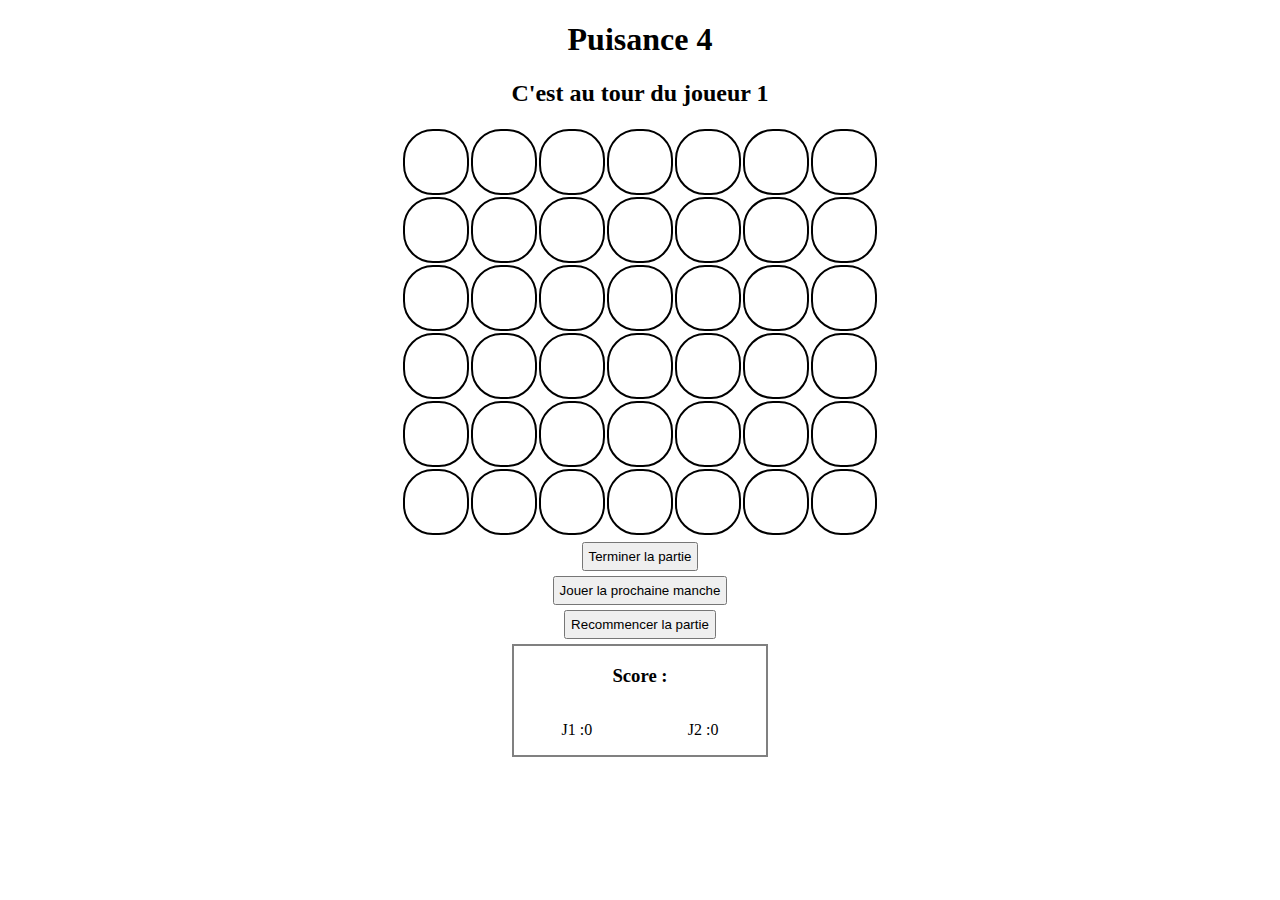
==== Puissance4/index.html @ e50fe0ec "V 0.7  Optimisations Graphiques Diverse Nooveaux Boutons Nouveaux Labels" ====
<!DOCTYPE html>
<html>
<head>
	<meta charset="utf-8"/>
	<link rel="stylesheet" href="style.css">
	<title>
	   Puissance 4
	</title>
</head>
<body>
    <h1>Puisance 4</h1>
    <h2 id="auTourDe" class="alignspace">C'est au tour du joueur 1</h2>
    <table id="plateau">
        <tr>
            <td class="jeton"></td>
            <td class="jeton"></td>
            <td class="jeton"></td>
            <td class="jeton"></td>
            <td class="jeton"></td>
            <td class="jeton"></td>
            <td class="jeton"></td>
        </tr>
        <tr>
            <td class="jeton"></td>
            <td class="jeton"></td>
            <td class="jeton"></td>
            <td class="jeton"></td>
            <td class="jeton"></td>
            <td class="jeton"></td>
            <td class="jeton"></td>
        </tr>
        <tr>
            <td class="jeton"></td>
            <td class="jeton"></td>
            <td class="jeton"></td>
            <td class="jeton"></td>
            <td class="jeton"></td>
            <td class="jeton"></td>
            <td class="jeton"></td>
        </tr>
        <tr>
            <td class="jeton"></td>
            <td class="jeton"></td>
            <td class="jeton"></td>
            <td class="jeton"></td>
            <td class="jeton"></td>
            <td class="jeton"></td>
            <td class="jeton"></td>
        </tr>
        <tr>
            <td class="jeton"></td>
            <td class="jeton"></td>
            <td class="jeton"></td>
            <td class="jeton"></td>
            <td class="jeton"></td>
            <td class="jeton"></td>
            <td class="jeton"></td>
        </tr>
        <tr>
            <td class="jeton"></td>
            <td class="jeton"></td>
            <td class="jeton"></td>
            <td class="jeton"></td>
            <td class="jeton"></td>
            <td class="jeton"></td>
            <td class="jeton"></td>
        </tr>
    </table>
    <button id="end" class="alignspace">Terminer la partie</button>
    <button id="restart" class="alignspace">Jouer la prochaine manche</button>
    <button id="restartTotal" class="alignspace">Recommencer la partie</button>
    <div id="recap-score" class="alignspace">
        <h3 class="alignspace">Score :</h3>
        <div class="alignscore">
            <div class="alignspace">
                <p>J1 : </p>
                <p id="scoreJ1">0</p>
            </div>
            <div class="alignspace">
                <p>J2 : </p>
                <p id="scoreJ2">0</p>
            </div>
        </div>
    </div>
    
    <script type="text/javascript" defer src="script.js"> </script>
</body>
</html>
---- Puissance4/style.css ----
.jeton{
    width: 60px;
    height: 60px;
    border-radius: 30px;
    margin: 1px;
    border: 2px solid black;
}
.jeton:hover{
    transform: scale(1.05);
}
.jeton_rouge{
    background-color: red;
}
.jeton_jaune{
    background-color: yellow;
}
.joueur1{
    color: red;
}
.joueur2{
    color: yellow;
}
.alignspace{
    display: flex;
    justify-content: center;
    margin-left: auto;
    margin-right: auto;
}
.alignscore
{
    display : flex;
    justify-content: space-around;
}
#auTourDe{
    max-width: 60%;
    justify-content: center;
}
#plateau{
    position: relative;
    margin-left: auto;
    margin-right: auto;
    background-color: white;
}
#recap-score{
    display: flex;
    flex-direction: column;

    border: 2px solid grey;
    width: 20%;
}
h1{
    text-align: center;
    width: auto;
}
button{
    text-align: center;
    padding : 5px;
    margin: 5px;
    margin-left: auto;
    margin-right: auto;
}
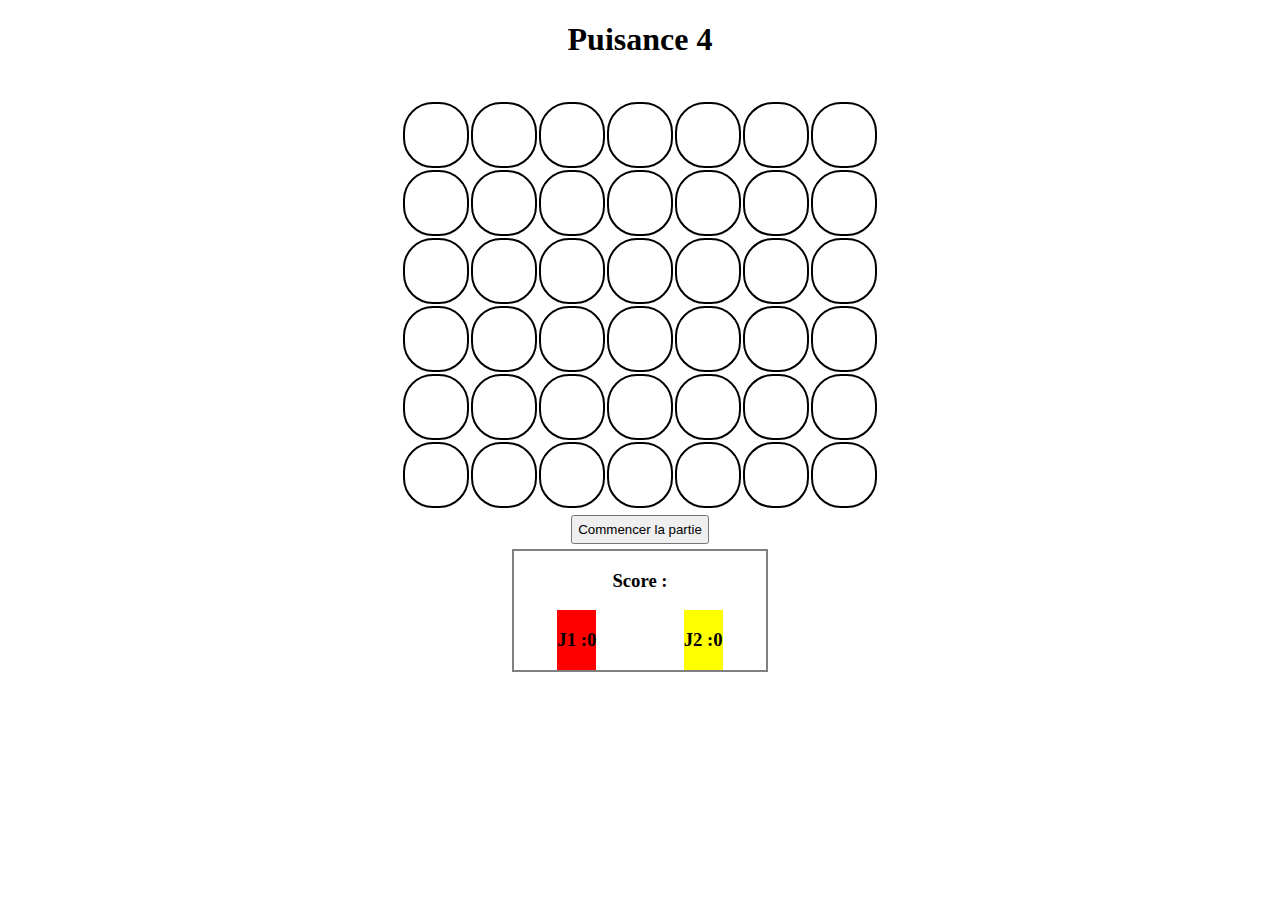
==== commit 532dc29a: "V 0.8 Amélioration Graphiques - Confortabilité Utilisateurs" ====
--- a/Puissance4/index.html
+++ b/Puissance4/index.html
@@ -9,7 +9,7 @@
 </head>
 <body>
     <h1>Puisance 4</h1>
-    <h2 id="auTourDe" class="alignspace">C'est au tour du joueur 1</h2>
+    <h2 id="auTourDe" class="alignspace"></h2>
     <table id="plateau">
         <tr>
             <td class="jeton"></td>
@@ -68,17 +68,17 @@
     </table>
     <button id="end" class="alignspace">Terminer la partie</button>
     <button id="restart" class="alignspace">Jouer la prochaine manche</button>
-    <button id="restartTotal" class="alignspace">Recommencer la partie</button>
+    <button id="restartTotal" class="alignspace">Commencer la partie</button>
     <div id="recap-score" class="alignspace">
         <h3 class="alignspace">Score :</h3>
         <div class="alignscore">
-            <div class="alignspace">
-                <p>J1 : </p>
-                <p id="scoreJ1">0</p>
+            <div class="alignspace jeton_rouge">
+                <h3>J1 : </h3>
+                <h3 id="scoreJ1">0</h3>
             </div>
-            <div class="alignspace">
-                <p>J2 : </p>
-                <p id="scoreJ2">0</p>
+            <div class="alignspace jeton_jaune">
+                <h3> J2 : </h3>
+                <h3 id="scoreJ2">0</h3>
             </div>
         </div>
     </div>
--- a/Puissance4/style.css
+++ b/Puissance4/style.css
@@ -4,6 +4,12 @@
     border-radius: 30px;
     margin: 1px;
     border: 2px solid black;
+}
+.jetonHoverRouge:hover{
+    background-color: rgb(253, 179, 179);
+}
+.jetonHoverJaune:hover{
+    background-color: rgb(236, 229, 129);
 }
 .jeton:hover{
     transform: scale(1.05);
@@ -14,11 +20,11 @@
 .jeton_jaune{
     background-color: yellow;
 }
-.joueur1{
-    color: red;
+.jeton_rouge:hover{
+    background-color: rgb(253, 179, 179);
 }
-.joueur2{
-    color: yellow;
+.jeton_jaune:hover{
+    background-color: rgb(236, 229, 129);
 }
 .alignspace{
     display: flex;
@@ -48,6 +54,13 @@
     border: 2px solid grey;
     width: 20%;
 }
+#end{
+    display: none;
+}
+#restart{
+    display: none;
+}
+
 h1{
     text-align: center;
     width: auto;
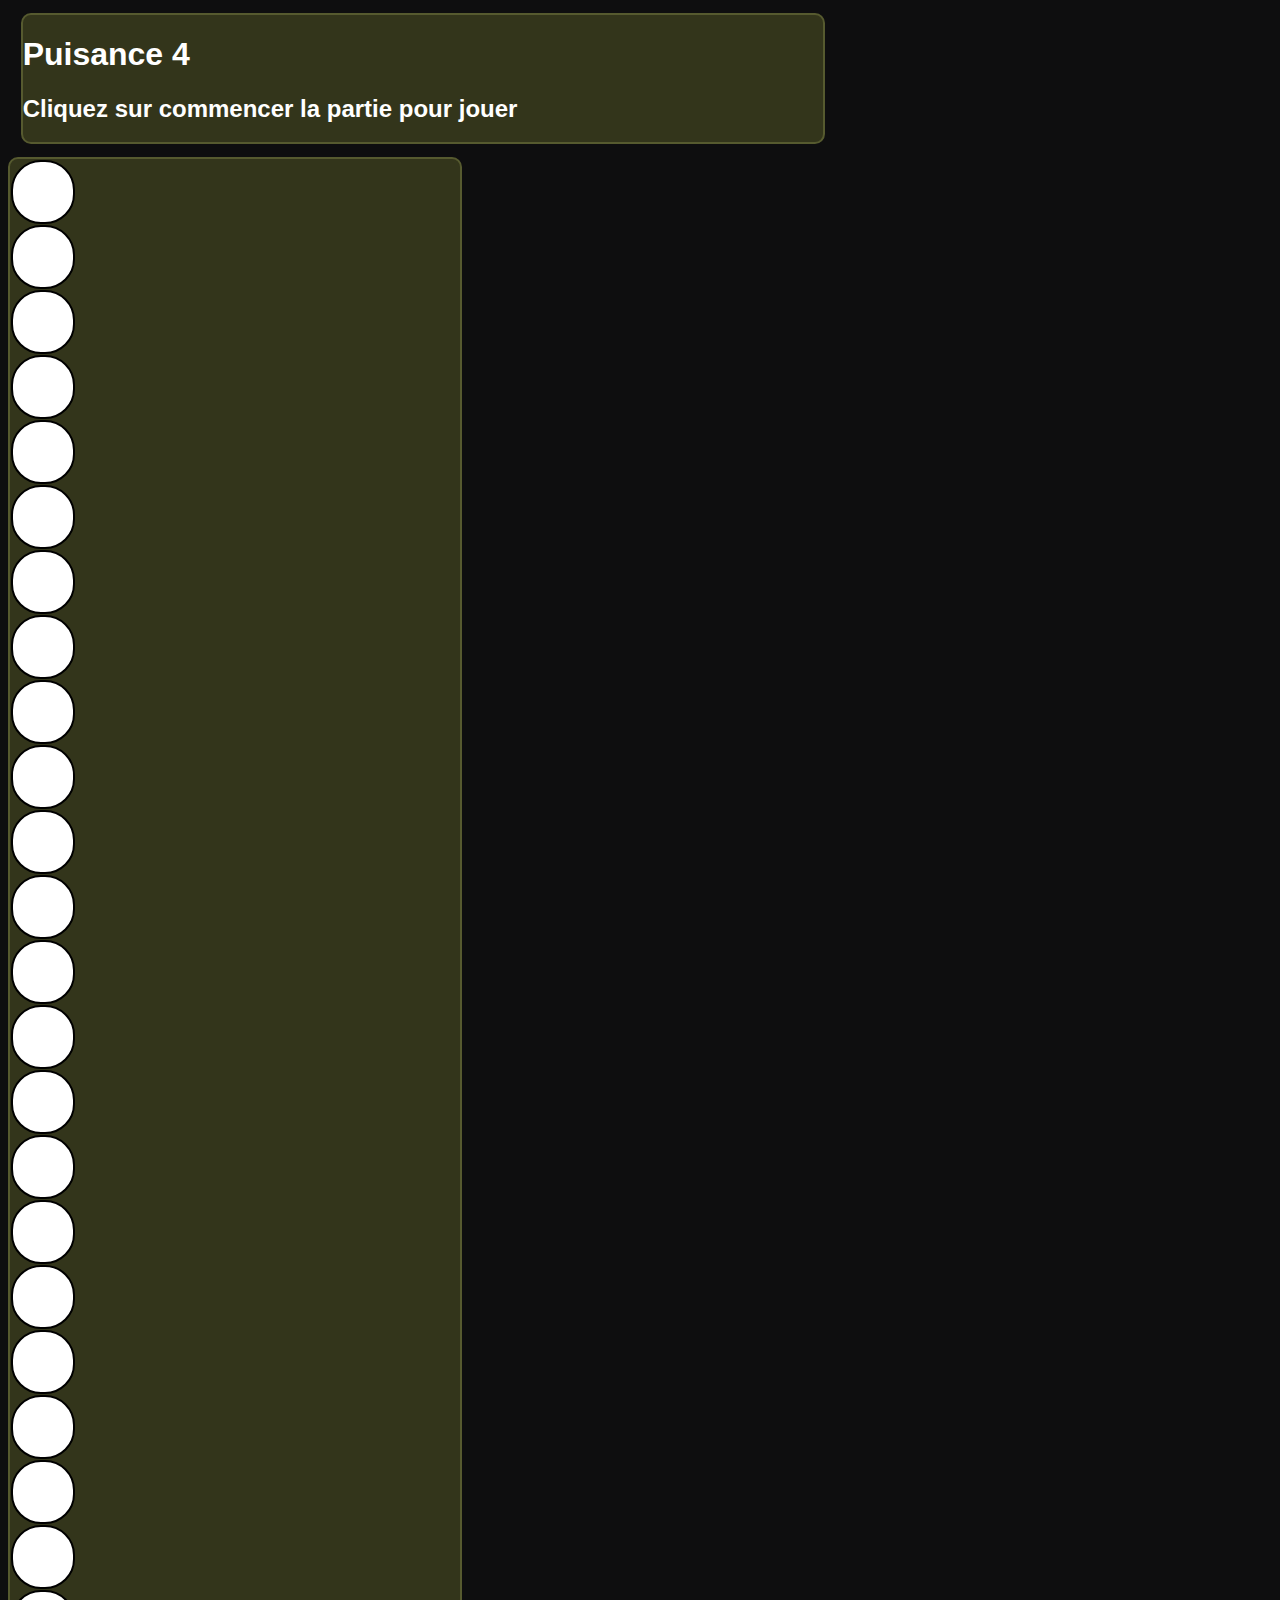
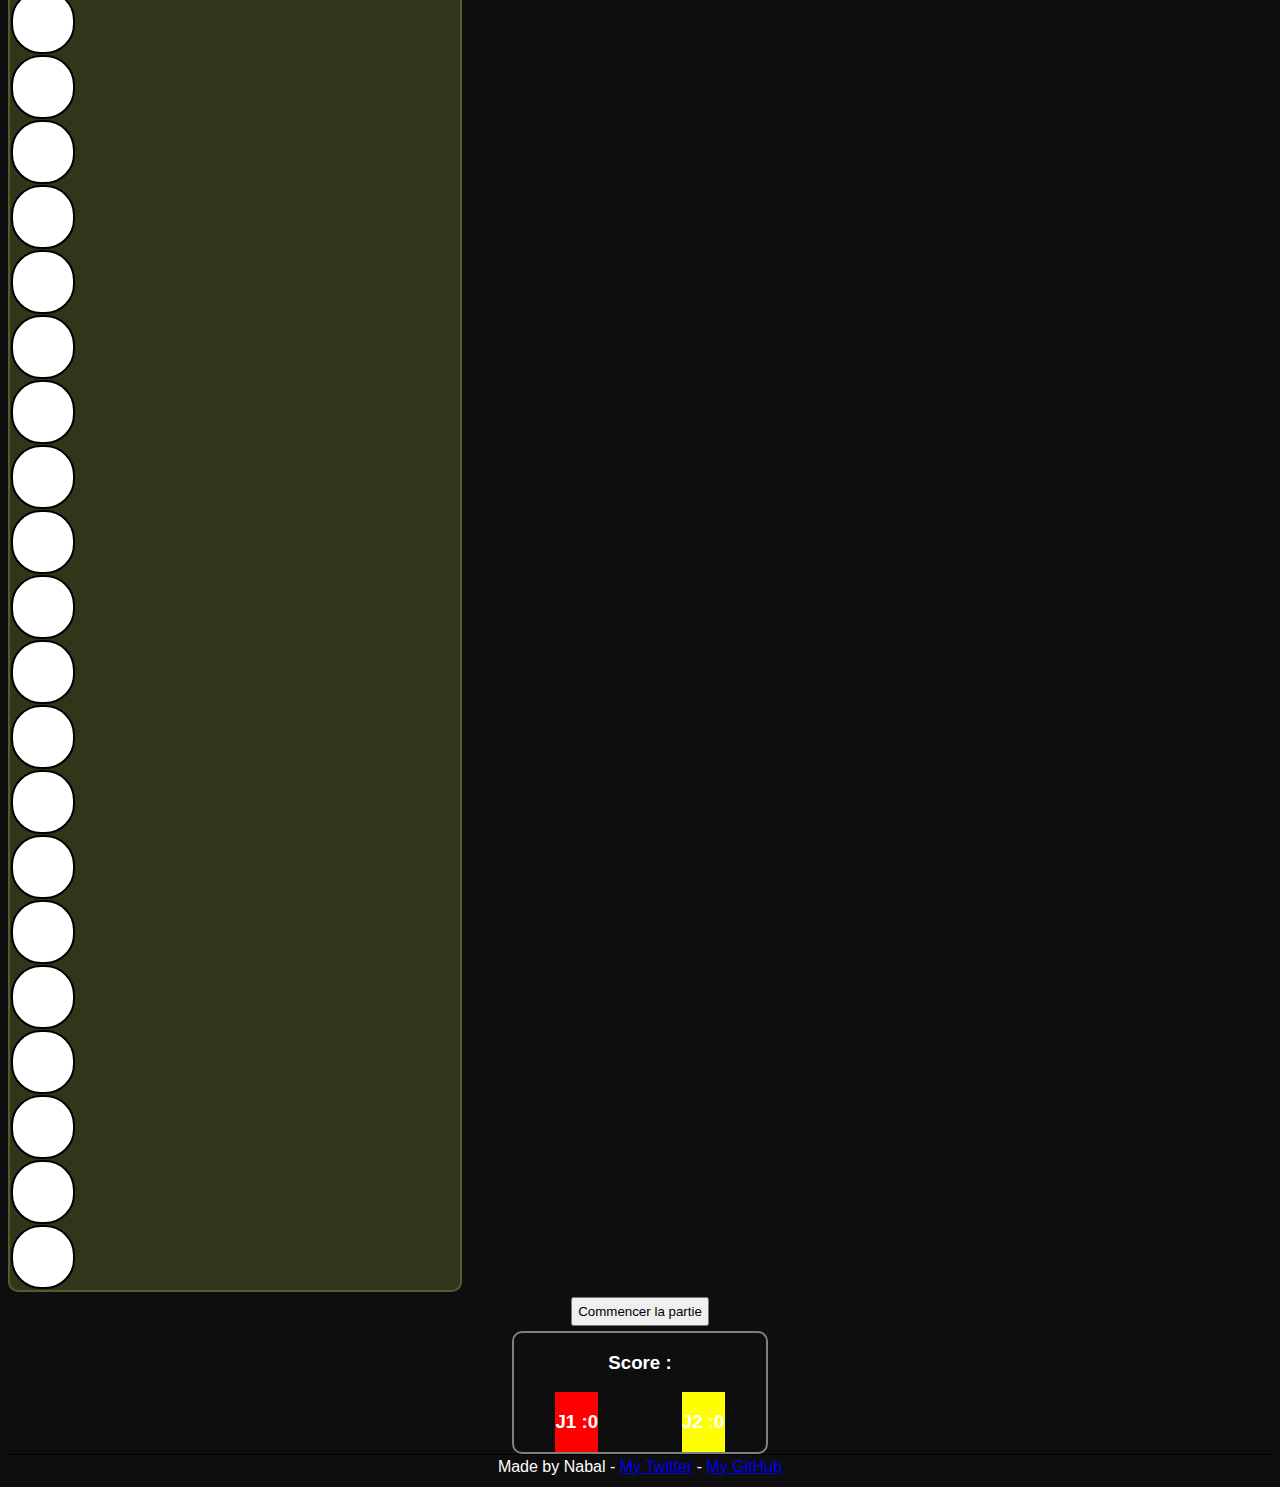
==== commit ac76f72e: "- initialisation plateau par js - new css - boostrap implemented" ====
--- a/Puissance4/index.html
+++ b/Puissance4/index.html
@@ -2,74 +2,25 @@
 <html>
 <head>
 	<meta charset="utf-8"/>
-	<link rel="stylesheet" href="style.css">
 	<title>
 	   Puissance 4
 	</title>
+    <link href="https://cdn.jsdelivr.net/npm/bootstrap@5.1.3/dist/css/bootstrap.min.css"
+     rel="stylesheet" integrity="sha384-1BmE4kWBq78iYhFldvKuhfTAU6auU8tT94WrHftjDbrCEXSU1oBoqyl2QvZ6jIW3" crossorigin="anonymous">
+    <link rel="stylesheet" href="css/bttn.min.css">
+    <link rel="stylesheet" href="css/style.css">
 </head>
 <body>
-    <h1>Puisance 4</h1>
-    <h2 id="auTourDe" class="alignspace"></h2>
-    <table id="plateau">
-        <tr>
-            <td class="jeton"></td>
-            <td class="jeton"></td>
-            <td class="jeton"></td>
-            <td class="jeton"></td>
-            <td class="jeton"></td>
-            <td class="jeton"></td>
-            <td class="jeton"></td>
-        </tr>
-        <tr>
-            <td class="jeton"></td>
-            <td class="jeton"></td>
-            <td class="jeton"></td>
-            <td class="jeton"></td>
-            <td class="jeton"></td>
-            <td class="jeton"></td>
-            <td class="jeton"></td>
-        </tr>
-        <tr>
-            <td class="jeton"></td>
-            <td class="jeton"></td>
-            <td class="jeton"></td>
-            <td class="jeton"></td>
-            <td class="jeton"></td>
-            <td class="jeton"></td>
-            <td class="jeton"></td>
-        </tr>
-        <tr>
-            <td class="jeton"></td>
-            <td class="jeton"></td>
-            <td class="jeton"></td>
-            <td class="jeton"></td>
-            <td class="jeton"></td>
-            <td class="jeton"></td>
-            <td class="jeton"></td>
-        </tr>
-        <tr>
-            <td class="jeton"></td>
-            <td class="jeton"></td>
-            <td class="jeton"></td>
-            <td class="jeton"></td>
-            <td class="jeton"></td>
-            <td class="jeton"></td>
-            <td class="jeton"></td>
-        </tr>
-        <tr>
-            <td class="jeton"></td>
-            <td class="jeton"></td>
-            <td class="jeton"></td>
-            <td class="jeton"></td>
-            <td class="jeton"></td>
-            <td class="jeton"></td>
-            <td class="jeton"></td>
-        </tr>
-    </table>
-    <button id="end" class="alignspace">Terminer la partie</button>
-    <button id="restart" class="alignspace">Jouer la prochaine manche</button>
-    <button id="restartTotal" class="alignspace">Commencer la partie</button>
-    <div id="recap-score" class="alignspace">
+    <header class="border container align-self-center">
+        <h1 class="row justify-content-center">Puisance 4</h1>
+        <h2 id="auTourDe" class="row justify-content-center">Cliquez sur commencer la partie pour jouer</h2>
+    </header>
+    <div id="plateau" class="container border">
+    </div>
+    <button type="button" id="restartTotal" class="alignspace">Commencer la partie</button>
+    <button type="button" id="end" class="alignspace">Terminer la partie</button>
+    <button type="button" id="restart" class="alignspace">Jouer la prochaine manche</button>
+    <div id="recap-score" class="alignspace border">
         <h3 class="alignspace">Score :</h3>
         <div class="alignscore">
             <div class="alignspace jeton_rouge">
@@ -82,7 +33,9 @@
             </div>
         </div>
     </div>
-    
+
+
+    <footer>Made by Nabal - <a href="https://twitter.com/_nabal_">My Twitter</a> - <a href="https://github.com/Nabal22">My GitHub</a></footer>
     <script type="text/javascript" defer src="script.js"> </script>
 </body>
 </html>--- a/Puissance4/css/bttn.min.css
+++ b/Puissance4/css/bttn.min.css
@@ -0,0 +1,11 @@
+/*!
+ *
+ * bttn.css - https://ganapativs.github.io/bttn.css
+ * Version - 0.2.4
+ * Demo: https://bttn.surge.sh
+ *
+ * Licensed under the MIT license - http://opensource.org/licenses/MIT
+ *
+ * Copyright (c) 2016 Ganapati V S (@ganapativs)
+ *
+ */.bttn-default{color:#fff}.bttn,.bttn-lg,.bttn-md,.bttn-primary,.bttn-sm,.bttn-xs{color:#1d89ff}.bttn-warning{color:#feab3a}.bttn-danger{color:#ff5964}.bttn-success{color:#28b78d}.bttn-royal{color:#bd2df5}.bttn,.bttn-lg,.bttn-md,.bttn-sm,.bttn-xs{margin:0;padding:0;border-width:0;border-color:transparent;background:transparent;font-weight:400;cursor:pointer;position:relative}.bttn-lg{padding:8px 15px;font-size:24px}.bttn-lg,.bttn-md{font-family:inherit}.bttn-md{font-size:20px;padding:5px 12px}.bttn-sm{padding:4px 10px;font-size:16px}.bttn-sm,.bttn-xs{font-family:inherit}.bttn-xs{padding:3px 8px;font-size:12px}.bttn-gradient,.bttn-simple{margin:0;padding:0;border-color:transparent;background:transparent;font-weight:400;cursor:pointer;position:relative;font-size:20px;font-family:inherit;padding:5px 12px;overflow:hidden;border-width:0;border-radius:4px;background:hsla(0,0%,100%,.4);color:#fff;-webkit-transition:all .3s cubic-bezier(.02,.01,.47,1);transition:all .3s cubic-bezier(.02,.01,.47,1)}.bttn-gradient:focus,.bttn-gradient:hover,.bttn-simple:focus,.bttn-simple:hover{opacity:.75}.bttn-gradient.bttn-xs,.bttn-simple.bttn-xs{padding:3px 8px;font-size:12px;font-family:inherit}.bttn-gradient.bttn-sm,.bttn-simple.bttn-sm{padding:4px 10px;font-size:16px;font-family:inherit}.bttn-gradient.bttn-md,.bttn-simple.bttn-md{font-size:20px;font-family:inherit;padding:5px 12px}.bttn-gradient.bttn-lg,.bttn-simple.bttn-lg{padding:8px 15px;font-size:24px;font-family:inherit}.bttn-gradient.bttn-default,.bttn-simple.bttn-default{background:hsla(0,0%,100%,.4)}.bttn-gradient.bttn-primary,.bttn-simple.bttn-primary{background:#1d89ff}.bttn-gradient.bttn-warning,.bttn-simple.bttn-warning{background:#feab3a}.bttn-gradient.bttn-danger,.bttn-simple.bttn-danger{background:#ff5964}.bttn-gradient.bttn-success,.bttn-simple.bttn-success{background:#28b78d}.bttn-gradient.bttn-royal,.bttn-simple.bttn-royal{background:#bd2df5}.bttn-bordered{margin:0;padding:0;border-width:0;border-color:transparent;font-weight:400;cursor:pointer;position:relative;font-size:20px;font-family:inherit;padding:5px 12px;overflow:hidden;border:1px solid hsla(0,0%,100%,.4);border-radius:4px;background:transparent;color:#fff;-webkit-transition:all .3s cubic-bezier(.02,.01,.47,1);transition:all .3s cubic-bezier(.02,.01,.47,1)}.bttn-bordered:focus,.bttn-bordered:hover{border-color:hsla(0,0%,100%,.7)}.bttn-bordered.bttn-xs{padding:3px 8px;font-size:12px;font-family:inherit}.bttn-bordered.bttn-sm{padding:4px 10px;font-size:16px;font-family:inherit}.bttn-bordered.bttn-md{font-size:20px;font-family:inherit;padding:5px 12px}.bttn-bordered.bttn-lg{padding:8px 15px;font-size:24px;font-family:inherit}.bttn-bordered.bttn-default{border-color:hsla(0,0%,100%,.4);color:#fff}.bttn-bordered.bttn-default:focus,.bttn-bordered.bttn-default:hover{border-color:hsla(0,0%,100%,.7)}.bttn-bordered.bttn-primary{border-color:rgba(29,137,255,.4);color:#1d89ff}.bttn-bordered.bttn-primary:focus,.bttn-bordered.bttn-primary:hover{border-color:rgba(29,137,255,.7)}.bttn-bordered.bttn-warning{border-color:rgba(254,171,58,.4);color:#feab3a}.bttn-bordered.bttn-warning:focus,.bttn-bordered.bttn-warning:hover{border-color:rgba(254,171,58,.7)}.bttn-bordered.bttn-danger{border-color:rgba(255,89,100,.4);color:#ff5964}.bttn-bordered.bttn-danger:focus,.bttn-bordered.bttn-danger:hover{border-color:rgba(255,89,100,.7)}.bttn-bordered.bttn-success{border-color:rgba(40,183,141,.4);color:#28b78d}.bttn-bordered.bttn-success:focus,.bttn-bordered.bttn-success:hover{border-color:rgba(40,183,141,.7)}.bttn-bordered.bttn-royal{border-color:rgba(189,45,245,.4);color:#bd2df5}.bttn-bordered.bttn-royal:focus,.bttn-bordered.bttn-royal:hover{border-color:rgba(189,45,245,.7)}.bttn-gradient{border-radius:100px;box-shadow:0 1px 2px rgba(0,0,0,.25);text-shadow:0 1px 0 hsla(0,0%,100%,.25)}.bttn-gradient,.bttn-gradient.bttn-default{background-image:-webkit-gradient(linear,left top,left bottom,color-stop(0,#fff),color-stop(1,#d6e3ff));background-image:-webkit-linear-gradient(top,#fff,#d6e3ff);background-image:linear-gradient(180deg,#fff 0,#d6e3ff);background-image:-webkit-linear-gradient(93deg,#d6e3ff,#fff);color:#1d89ff}.bttn-gradient.bttn-primary{background-image:-webkit-gradient(linear,left top,left bottom,color-stop(0,#00bbd4),color-stop(1,#3f51b5));background-image:-webkit-linear-gradient(top,#00bbd4,#3f51b5);background-image:linear-gradient(180deg,#00bbd4 0,#3f51b5);background-image:-webkit-linear-gradient(93deg,#3f51b5,#00bbd4);color:#fff}.bttn-gradient.bttn-warning{background-image:-webkit-gradient(linear,left top,left bottom,color-stop(0,#feab3a),color-stop(1,#f35626));background-image:-webkit-linear-gradient(top,#feab3a,#f35626);background-image:linear-gradient(180deg,#feab3a 0,#f35626);background-image:-webkit-linear-gradient(93deg,#f35626,#feab3a);color:#fff}.bttn-gradient.bttn-danger{background-image:-webkit-gradient(linear,left top,left bottom,color-stop(0,#ff97c2),color-stop(1,#e91e63));background-image:-webkit-linear-gradient(top,#ff97c2,#e91e63);background-image:linear-gradient(180deg,#ff97c2 0,#e91e63);background-image:-webkit-linear-gradient(93deg,#e91e63,#ff97c2);color:#fff}.bttn-gradient.bttn-success{background-image:-webkit-gradient(linear,left top,left bottom,color-stop(0,#9ccc65),color-stop(1,#009688));background-image:-webkit-linear-gradient(top,#9ccc65,#009688);background-image:linear-gradient(180deg,#9ccc65 0,#009688);background-image:-webkit-linear-gradient(93deg,#009688,#9ccc65);color:#fff}.bttn-gradient.bttn-royal{background-image:-webkit-gradient(linear,left top,left bottom,color-stop(0,#9c27b0),color-stop(1,#512da8));background-image:-webkit-linear-gradient(top,#9c27b0,#512da8);background-image:linear-gradient(180deg,#9c27b0 0,#512da8);background-image:-webkit-linear-gradient(93deg,#512da8,#9c27b0);color:#fff}.bttn-minimal{margin:0;padding:0;border-color:transparent;font-weight:400;cursor:pointer;position:relative;font-size:20px;font-family:inherit;padding:5px 12px;overflow:hidden;border-width:0;border-radius:4px;background:transparent;color:#fff;-webkit-transition:all .5s cubic-bezier(.02,.01,.47,1);transition:all .5s cubic-bezier(.02,.01,.47,1)}.bttn-minimal:after,.bttn-minimal:before{position:absolute;bottom:0;left:10px;width:calc(100% - 20px);height:1px;background:currentColor;content:'';opacity:.65;-webkit-transition:opacity .5s cubic-bezier(.02,.01,.47,1),-webkit-transform .5s cubic-bezier(.02,.01,.47,1);transition:opacity .5s cubic-bezier(.02,.01,.47,1),-webkit-transform .5s cubic-bezier(.02,.01,.47,1);transition:transform .5s cubic-bezier(.02,.01,.47,1),opacity .5s cubic-bezier(.02,.01,.47,1);transition:transform .5s cubic-bezier(.02,.01,.47,1),opacity .5s cubic-bezier(.02,.01,.47,1),-webkit-transform .5s cubic-bezier(.02,.01,.47,1)}.bttn-minimal:focus,.bttn-minimal:hover{opacity:.9}.bttn-minimal:focus:after,.bttn-minimal:hover:after{opacity:1;-webkit-transform:translateX(-10px) rotate(.001deg);transform:translateX(-10px) rotate(.001deg)}.bttn-minimal:focus:before,.bttn-minimal:hover:before{opacity:1;-webkit-transform:translateX(10px) rotate(.001deg);transform:translateX(10px) rotate(.001deg)}.bttn-minimal.bttn-xs{padding:3px 8px;font-size:12px;font-family:inherit}.bttn-minimal.bttn-sm{padding:4px 10px;font-size:16px;font-family:inherit}.bttn-minimal.bttn-md{font-size:20px;font-family:inherit;padding:5px 12px}.bttn-minimal.bttn-lg{padding:8px 15px;font-size:24px;font-family:inherit}.bttn-minimal.bttn-default{color:#fff}.bttn-minimal.bttn-primary{color:#1d89ff}.bttn-minimal.bttn-warning{color:#feab3a}.bttn-minimal.bttn-danger{color:#ff5964}.bttn-minimal.bttn-success{color:#28b78d}.bttn-minimal.bttn-royal{color:#bd2df5}.bttn-stretch{margin:0;padding:0;border-color:transparent;font-weight:400;cursor:pointer;position:relative;font-size:20px;font-family:inherit;padding:5px 12px;overflow:hidden;border-width:0;border-radius:0;background:transparent;color:#fff;letter-spacing:0}.bttn-stretch,.bttn-stretch:after,.bttn-stretch:before{-webkit-transition:all .2s cubic-bezier(.02,.01,.47,1);transition:all .2s cubic-bezier(.02,.01,.47,1)}.bttn-stretch:after,.bttn-stretch:before{position:absolute;left:0;width:100%;height:1px;background:currentColor;content:'';opacity:.65;-webkit-transform:scaleX(0);transform:scaleX(0)}.bttn-stretch:after{top:0}.bttn-stretch:before{bottom:0}.bttn-stretch:focus,.bttn-stretch:hover{letter-spacing:2px;opacity:.9;-webkit-transition:all .3s cubic-bezier(.02,.01,.47,1);transition:all .3s cubic-bezier(.02,.01,.47,1)}.bttn-stretch:focus:after,.bttn-stretch:focus:before,.bttn-stretch:hover:after,.bttn-stretch:hover:before{opacity:1;-webkit-transition:all .3s cubic-bezier(.02,.01,.47,1);transition:all .3s cubic-bezier(.02,.01,.47,1);-webkit-transform:scaleX(1);transform:scaleX(1)}.bttn-stretch.bttn-xs{padding:3px 8px;font-size:12px;font-family:inherit}.bttn-stretch.bttn-sm{padding:4px 10px;font-size:16px;font-family:inherit}.bttn-stretch.bttn-md{font-size:20px;font-family:inherit;padding:5px 12px}.bttn-stretch.bttn-lg{padding:8px 15px;font-size:24px;font-family:inherit}.bttn-stretch.bttn-default{color:#fff}.bttn-stretch.bttn-primary{color:#1d89ff}.bttn-stretch.bttn-warning{color:#feab3a}.bttn-stretch.bttn-danger{color:#ff5964}.bttn-stretch.bttn-success{color:#28b78d}.bttn-stretch.bttn-royal{color:#bd2df5}.bttn-jelly{margin:0;padding:0;border-width:0;border-color:transparent;background:transparent;font-weight:400;cursor:pointer;position:relative;font-size:20px;font-family:inherit;padding:5px 12px;overflow:hidden;background:#fff;color:#1d89ff}.bttn-jelly,.bttn-jelly:before{border-radius:50px;-webkit-transition:all .2s cubic-bezier(.02,.01,.47,1);transition:all .2s cubic-bezier(.02,.01,.47,1)}.bttn-jelly:before{position:absolute;top:0;left:0;width:100%;height:100%;background:currentColor;content:'';z-index:-1;opacity:0;-webkit-transform:scale(.2);transform:scale(.2)}.bttn-jelly:focus,.bttn-jelly:hover{box-shadow:0 1px 8px rgba(58,51,53,.4);-webkit-transform:scale(1.1);transform:scale(1.1)}.bttn-jelly:focus,.bttn-jelly:focus:before,.bttn-jelly:hover,.bttn-jelly:hover:before{-webkit-transition:all .3s cubic-bezier(.02,.01,.47,1);transition:all .3s cubic-bezier(.02,.01,.47,1)}.bttn-jelly:focus:before,.bttn-jelly:hover:before{opacity:.15;-webkit-transform:scale(1);transform:scale(1)}.bttn-jelly.bttn-xs{padding:3px 8px;font-size:12px;font-family:inherit}.bttn-jelly.bttn-xs:focus,.bttn-jelly.bttn-xs:hover{box-shadow:0 1px 4px rgba(58,51,53,.4)}.bttn-jelly.bttn-sm{padding:4px 10px;font-size:16px;font-family:inherit}.bttn-jelly.bttn-sm:focus,.bttn-jelly.bttn-sm:hover{box-shadow:0 1px 6px rgba(58,51,53,.4)}.bttn-jelly.bttn-md{font-size:20px;font-family:inherit;padding:5px 12px}.bttn-jelly.bttn-md:focus,.bttn-jelly.bttn-md:hover{box-shadow:0 1px 8px rgba(58,51,53,.4)}.bttn-jelly.bttn-lg{padding:8px 15px;font-size:24px;font-family:inherit}.bttn-jelly.bttn-lg:focus,.bttn-jelly.bttn-lg:hover{box-shadow:0 1px 10px rgba(58,51,53,.4)}.bttn-jelly.bttn-default{background:#fff;color:#1d89ff}.bttn-jelly.bttn-primary{background:#1d89ff;color:#fff}.bttn-jelly.bttn-warning{background:#feab3a;color:#fff}.bttn-jelly.bttn-danger{background:#ff5964;color:#fff}.bttn-jelly.bttn-success{background:#28b78d;color:#fff}.bttn-jelly.bttn-royal{background:#bd2df5;color:#fff}.bttn-fill{margin:0;padding:0;border-width:0;border-color:transparent;background:transparent;font-weight:400;cursor:pointer;position:relative;font-size:20px;font-family:inherit;padding:5px 12px;z-index:0;border:none;background:#fff;color:#1d89ff;-webkit-transition:all .3s cubic-bezier(.02,.01,.47,1);transition:all .3s cubic-bezier(.02,.01,.47,1)}.bttn-fill:before{position:absolute;bottom:0;left:0;width:100%;height:100%;background:#1d89ff;content:'';opacity:0;-webkit-transition:opacity .15s ease-out,-webkit-transform .15s ease-out;transition:opacity .15s ease-out,-webkit-transform .15s ease-out;transition:transform .15s ease-out,opacity .15s ease-out;transition:transform .15s ease-out,opacity .15s ease-out,-webkit-transform .15s ease-out;z-index:-1;-webkit-transform:scaleX(0);transform:scaleX(0)}.bttn-fill:focus,.bttn-fill:hover{box-shadow:0 1px 8px rgba(58,51,53,.3);color:#fff;-webkit-transition:all .5s cubic-bezier(.02,.01,.47,1);transition:all .5s cubic-bezier(.02,.01,.47,1)}.bttn-fill:focus:before,.bttn-fill:hover:before{opacity:1;-webkit-transition:opacity .2s ease-in,-webkit-transform .2s ease-in;transition:opacity .2s ease-in,-webkit-transform .2s ease-in;transition:transform .2s ease-in,opacity .2s ease-in;transition:transform .2s ease-in,opacity .2s ease-in,-webkit-transform .2s ease-in;-webkit-transform:scaleX(1);transform:scaleX(1)}.bttn-fill.bttn-xs{padding:3px 8px;font-size:12px;font-family:inherit}.bttn-fill.bttn-xs:focus,.bttn-fill.bttn-xs:hover{box-shadow:0 1px 4px rgba(58,51,53,.3)}.bttn-fill.bttn-sm{padding:4px 10px;font-size:16px;font-family:inherit}.bttn-fill.bttn-sm:focus,.bttn-fill.bttn-sm:hover{box-shadow:0 1px 6px rgba(58,51,53,.3)}.bttn-fill.bttn-md{font-size:20px;font-family:inherit;padding:5px 12px}.bttn-fill.bttn-md:focus,.bttn-fill.bttn-md:hover{box-shadow:0 1px 8px rgba(58,51,53,.3)}.bttn-fill.bttn-lg{padding:8px 15px;font-size:24px;font-family:inherit}.bttn-fill.bttn-lg:focus,.bttn-fill.bttn-lg:hover{box-shadow:0 1px 10px rgba(58,51,53,.3)}.bttn-fill.bttn-default{background:#fff;color:#1d89ff}.bttn-fill.bttn-default:focus,.bttn-fill.bttn-default:hover{color:#fff}.bttn-fill.bttn-default:before{background:#1d89ff}.bttn-fill.bttn-primary{background:#1d89ff;color:#fff}.bttn-fill.bttn-primary:focus,.bttn-fill.bttn-primary:hover{color:#1d89ff}.bttn-fill.bttn-primary:before{background:#fff}.bttn-fill.bttn-warning{background:#feab3a;color:#fff}.bttn-fill.bttn-warning:focus,.bttn-fill.bttn-warning:hover{color:#feab3a}.bttn-fill.bttn-warning:before{background:#fff}.bttn-fill.bttn-danger{background:#ff5964;color:#fff}.bttn-fill.bttn-danger:focus,.bttn-fill.bttn-danger:hover{color:#ff5964}.bttn-fill.bttn-danger:before{background:#fff}.bttn-fill.bttn-success{background:#28b78d;color:#fff}.bttn-fill.bttn-success:focus,.bttn-fill.bttn-success:hover{color:#28b78d}.bttn-fill.bttn-success:before{background:#fff}.bttn-fill.bttn-royal{background:#bd2df5;color:#fff}.bttn-fill.bttn-royal:focus,.bttn-fill.bttn-royal:hover{color:#bd2df5}.bttn-fill.bttn-royal:before{background:#fff}.bttn-material-circle{margin:0;padding:0;border-color:transparent;background:transparent;font-weight:400;cursor:pointer;position:relative;font-size:20px;font-family:inherit;padding:5px 12px;overflow:hidden;border-width:0;border-radius:50%;background:#fff;box-shadow:0 2px 5px 0 rgba(0,0,0,.18),0 1px 5px 0 rgba(0,0,0,.15);color:#1d89ff;-webkit-transition:all .25s cubic-bezier(.02,.01,.47,1);transition:all .25s cubic-bezier(.02,.01,.47,1);-webkit-transform:translateZ(0);transform:translateZ(0)}.bttn-material-circle:focus,.bttn-material-circle:hover{box-shadow:0 5px 11px 0 rgba(0,0,0,.18),0 4px 15px 0 rgba(0,0,0,.15);-webkit-transition:box-shadow .4s ease-out;transition:box-shadow .4s ease-out}.bttn-material-circle.bttn-xs{padding:3px 8px;font-size:12px;font-family:inherit;width:28px;height:28px;line-height:24px}.bttn-material-circle.bttn-sm{padding:4px 10px;font-size:16px;font-family:inherit;width:36px;height:36px;line-height:30px}.bttn-material-circle.bttn-md{font-size:20px;font-family:inherit;padding:5px 12px;width:44px;height:44px;line-height:38px}.bttn-material-circle.bttn-lg{padding:8px 15px;font-size:24px;font-family:inherit;width:54px;height:54px;line-height:44px}.bttn-material-circle.bttn-default{background:#fff;color:#1d89ff}.bttn-material-circle.bttn-primary{background:#1d89ff;color:#fff}.bttn-material-circle.bttn-warning{background:#feab3a;color:#fff}.bttn-material-circle.bttn-danger{background:#ff5964;color:#fff}.bttn-material-circle.bttn-success{background:#28b78d;color:#fff}.bttn-material-circle.bttn-royal{background:#bd2df5;color:#fff}.bttn-material-flat{margin:0;padding:0;border-color:transparent;background:transparent;font-weight:400;cursor:pointer;position:relative;font-size:20px;font-family:inherit;padding:5px 12px;overflow:hidden;border-width:0;border-radius:2px;background:#fff;box-shadow:0 2px 5px 0 rgba(0,0,0,.18),0 1px 5px 0 rgba(0,0,0,.15);color:#1d89ff;text-transform:uppercase;-webkit-transition:all .25s cubic-bezier(.02,.01,.47,1);transition:all .25s cubic-bezier(.02,.01,.47,1);-webkit-transform:translateZ(0);transform:translateZ(0)}.bttn-material-flat:focus,.bttn-material-flat:hover{box-shadow:0 5px 11px 0 rgba(0,0,0,.18),0 4px 15px 0 rgba(0,0,0,.15);-webkit-transition:box-shadow .4s ease-out;transition:box-shadow .4s ease-out}.bttn-material-flat.bttn-xs{padding:3px 8px;font-size:12px;font-family:inherit}.bttn-material-flat.bttn-sm{padding:4px 10px;font-size:16px;font-family:inherit}.bttn-material-flat.bttn-md{font-size:20px;font-family:inherit;padding:5px 12px}.bttn-material-flat.bttn-lg{padding:8px 15px;font-size:24px;font-family:inherit}.bttn-material-flat.bttn-default{background:#fff;color:#1d89ff}.bttn-material-flat.bttn-primary{background:#1d89ff;color:#fff}.bttn-material-flat.bttn-warning{background:#feab3a;color:#fff}.bttn-material-flat.bttn-danger{background:#ff5964;color:#fff}.bttn-material-flat.bttn-success{background:#28b78d;color:#fff}.bttn-material-flat.bttn-royal{background:#bd2df5;color:#fff}.bttn-pill{margin:0;padding:0;border-width:0;border-color:transparent;background:transparent;font-weight:400;cursor:pointer;position:relative;font-size:20px;font-family:inherit;padding:5px 12px;z-index:0;overflow:hidden;border:none;border-radius:100px;background:#fff;color:#1d89ff;-webkit-transition:all .3s cubic-bezier(.02,.01,.47,1);transition:all .3s cubic-bezier(.02,.01,.47,1)}.bttn-pill:after,.bttn-pill:before{position:absolute;right:0;bottom:0;width:100px;height:100px;border-radius:50%;background:#1d89ff;content:'';opacity:0;-webkit-transition:opacity .15s cubic-bezier(.02,.01,.47,1),-webkit-transform .15s cubic-bezier(.02,.01,.47,1);transition:opacity .15s cubic-bezier(.02,.01,.47,1),-webkit-transform .15s cubic-bezier(.02,.01,.47,1);transition:transform .15s cubic-bezier(.02,.01,.47,1),opacity .15s cubic-bezier(.02,.01,.47,1);transition:transform .15s cubic-bezier(.02,.01,.47,1),opacity .15s cubic-bezier(.02,.01,.47,1),-webkit-transform .15s cubic-bezier(.02,.01,.47,1);z-index:-1;-webkit-transform:translate(100%,-25%) translateZ(0);transform:translate(100%,-25%) translateZ(0)}.bttn-pill:focus,.bttn-pill:hover{box-shadow:0 1px 8px rgba(58,51,53,.3);color:#fff;-webkit-transition:all .5s cubic-bezier(.02,.01,.47,1);transition:all .5s cubic-bezier(.02,.01,.47,1);-webkit-transform:scale(1.1) translateZ(0);transform:scale(1.1) translateZ(0)}.bttn-pill:focus:before,.bttn-pill:hover:before{opacity:.15;-webkit-transition:opacity .2s cubic-bezier(.02,.01,.47,1),-webkit-transform .2s cubic-bezier(.02,.01,.47,1);transition:opacity .2s cubic-bezier(.02,.01,.47,1),-webkit-transform .2s cubic-bezier(.02,.01,.47,1);transition:transform .2s cubic-bezier(.02,.01,.47,1),opacity .2s cubic-bezier(.02,.01,.47,1);transition:transform .2s cubic-bezier(.02,.01,.47,1),opacity .2s cubic-bezier(.02,.01,.47,1),-webkit-transform .2s cubic-bezier(.02,.01,.47,1);-webkit-transform:translate3d(50%,0,0) scale(.9);transform:translate3d(50%,0,0) scale(.9)}.bttn-pill:focus:after,.bttn-pill:hover:after{opacity:.25;-webkit-transition:opacity .2s cubic-bezier(.02,.01,.47,1) .05s,-webkit-transform .2s cubic-bezier(.02,.01,.47,1) .05s;transition:opacity .2s cubic-bezier(.02,.01,.47,1) .05s,-webkit-transform .2s cubic-bezier(.02,.01,.47,1) .05s;transition:transform .2s cubic-bezier(.02,.01,.47,1) .05s,opacity .2s cubic-bezier(.02,.01,.47,1) .05s;transition:transform .2s cubic-bezier(.02,.01,.47,1) .05s,opacity .2s cubic-bezier(.02,.01,.47,1) .05s,-webkit-transform .2s cubic-bezier(.02,.01,.47,1) .05s;-webkit-transform:translate(50%) scale(1.1);transform:translate(50%) scale(1.1)}.bttn-pill.bttn-xs{padding:3px 8px;font-size:12px;font-family:inherit}.bttn-pill.bttn-xs:focus,.bttn-pill.bttn-xs:hover{box-shadow:0 1px 4px rgba(58,51,53,.3)}.bttn-pill.bttn-sm{padding:4px 10px;font-size:16px;font-family:inherit}.bttn-pill.bttn-sm:focus,.bttn-pill.bttn-sm:hover{box-shadow:0 1px 6px rgba(58,51,53,.3)}.bttn-pill.bttn-md{font-size:20px;font-family:inherit;padding:5px 12px}.bttn-pill.bttn-md:focus,.bttn-pill.bttn-md:hover{box-shadow:0 1px 8px rgba(58,51,53,.3)}.bttn-pill.bttn-lg{padding:8px 15px;font-size:24px;font-family:inherit}.bttn-pill.bttn-lg:focus,.bttn-pill.bttn-lg:hover{box-shadow:0 1px 10px rgba(58,51,53,.3)}.bttn-pill.bttn-default{background:#fff;color:#1d89ff}.bttn-pill.bttn-default:focus,.bttn-pill.bttn-default:hover{color:#1d89ff}.bttn-pill.bttn-default:after,.bttn-pill.bttn-default:before{background:#1d89ff}.bttn-pill.bttn-primary{background:#1d89ff;color:#fff}.bttn-pill.bttn-primary:focus,.bttn-pill.bttn-primary:hover{color:#fff}.bttn-pill.bttn-primary:after,.bttn-pill.bttn-primary:before{background:#fff}.bttn-pill.bttn-warning{background:#feab3a;color:#fff}.bttn-pill.bttn-warning:focus,.bttn-pill.bttn-warning:hover{color:#fff}.bttn-pill.bttn-warning:after,.bttn-pill.bttn-warning:before{background:#fff}.bttn-pill.bttn-danger{background:#ff5964;color:#fff}.bttn-pill.bttn-danger:focus,.bttn-pill.bttn-danger:hover{color:#fff}.bttn-pill.bttn-danger:after,.bttn-pill.bttn-danger:before{background:#fff}.bttn-pill.bttn-success{background:#28b78d;color:#fff}.bttn-pill.bttn-success:focus,.bttn-pill.bttn-success:hover{color:#fff}.bttn-pill.bttn-success:after,.bttn-pill.bttn-success:before{background:#fff}.bttn-pill.bttn-royal{background:#bd2df5;color:#fff}.bttn-pill.bttn-royal:focus,.bttn-pill.bttn-royal:hover{color:#fff}.bttn-pill.bttn-royal:after,.bttn-pill.bttn-royal:before{background:#fff}.bttn-float{margin:0;padding:0;border-width:0;border-color:transparent;background:transparent;font-weight:400;cursor:pointer;position:relative;font-size:20px;font-family:inherit;padding:5px 12px;overflow:hidden;border:1px dotted #fff;border-radius:4px;background:hsla(0,0%,100%,.4);color:#fff;-webkit-transition:opacity .3s cubic-bezier(.02,.01,.47,1),box-shadow .2s cubic-bezier(.02,.01,.47,1),-webkit-transform .3s cubic-bezier(.02,.01,.47,1);transition:opacity .3s cubic-bezier(.02,.01,.47,1),box-shadow .2s cubic-bezier(.02,.01,.47,1),-webkit-transform .3s cubic-bezier(.02,.01,.47,1);transition:transform .3s cubic-bezier(.02,.01,.47,1),opacity .3s cubic-bezier(.02,.01,.47,1),box-shadow .2s cubic-bezier(.02,.01,.47,1);transition:transform .3s cubic-bezier(.02,.01,.47,1),opacity .3s cubic-bezier(.02,.01,.47,1),box-shadow .2s cubic-bezier(.02,.01,.47,1),-webkit-transform .3s cubic-bezier(.02,.01,.47,1)}.bttn-float:focus,.bttn-float:hover{box-shadow:0 30px 30px rgba(0,0,0,.16);opacity:.85;-webkit-transition:opacity .2s cubic-bezier(.02,.01,.47,1),box-shadow .4s cubic-bezier(.02,.01,.47,1),-webkit-transform .2s cubic-bezier(.02,.01,.47,1);transition:opacity .2s cubic-bezier(.02,.01,.47,1),box-shadow .4s cubic-bezier(.02,.01,.47,1),-webkit-transform .2s cubic-bezier(.02,.01,.47,1);transition:transform .2s cubic-bezier(.02,.01,.47,1),opacity .2s cubic-bezier(.02,.01,.47,1),box-shadow .4s cubic-bezier(.02,.01,.47,1);transition:transform .2s cubic-bezier(.02,.01,.47,1),opacity .2s cubic-bezier(.02,.01,.47,1),box-shadow .4s cubic-bezier(.02,.01,.47,1),-webkit-transform .2s cubic-bezier(.02,.01,.47,1)}.bttn-float.bttn-xs{padding:3px 8px;font-size:12px;font-family:inherit}.bttn-float.bttn-xs:focus,.bttn-float.bttn-xs:hover{-webkit-transform:translateY(-6px);transform:translateY(-6px)}.bttn-float.bttn-sm{padding:4px 10px;font-size:16px;font-family:inherit}.bttn-float.bttn-sm:focus,.bttn-float.bttn-sm:hover{-webkit-transform:translateY(-8px);transform:translateY(-8px)}.bttn-float.bttn-md{font-size:20px;font-family:inherit;padding:5px 12px}.bttn-float.bttn-md:focus,.bttn-float.bttn-md:hover{-webkit-transform:translateY(-10px);transform:translateY(-10px)}.bttn-float.bttn-lg{padding:8px 15px;font-size:24px;font-family:inherit}.bttn-float.bttn-lg:focus,.bttn-float.bttn-lg:hover{-webkit-transform:translateY(-12px);transform:translateY(-12px)}.bttn-float.bttn-default{border-color:#fff;background:hsla(0,0%,100%,.4);color:#fff}.bttn-float.bttn-primary{border-color:#1d89ff;background:rgba(29,137,255,.4);color:#1d89ff}.bttn-float.bttn-warning{border-color:#feab3a;background:rgba(254,171,58,.4);color:#feab3a}.bttn-float.bttn-danger{border-color:#ff5964;background:rgba(255,89,100,.4);color:#ff5964}.bttn-float.bttn-success{border-color:#28b78d;background:rgba(40,183,141,.4);color:#28b78d}.bttn-float.bttn-royal{border-color:#bd2df5;background:rgba(189,45,245,.4);color:#bd2df5}.bttn-unite{margin:0;padding:0;border-width:0;border-color:transparent;background:transparent;font-weight:400;cursor:pointer;position:relative;font-size:20px;font-family:inherit;padding:5px 12px;z-index:0;overflow:hidden;border:1px solid #1d89ff;border-radius:100px;background:#fff;color:#1d89ff;-webkit-transition:color .3s cubic-bezier(.02,.01,.47,1),border-color .3s cubic-bezier(.02,.01,.47,1);transition:color .3s cubic-bezier(.02,.01,.47,1),border-color .3s cubic-bezier(.02,.01,.47,1)}.bttn-unite:before{background:#d6e3ff;-webkit-transform:translate3d(-110%,-10%,0) skewX(-20deg);transform:translate3d(-110%,-10%,0) skewX(-20deg)}.bttn-unite:after,.bttn-unite:before{position:absolute;top:0;left:0;width:100%;height:120%;content:'';opacity:0;z-index:-1;-webkit-transition:opacity .15s cubic-bezier(.02,.01,.47,1),-webkit-transform .15s cubic-bezier(.02,.01,.47,1);transition:opacity .15s cubic-bezier(.02,.01,.47,1),-webkit-transform .15s cubic-bezier(.02,.01,.47,1);transition:transform .15s cubic-bezier(.02,.01,.47,1),opacity .15s cubic-bezier(.02,.01,.47,1);transition:transform .15s cubic-bezier(.02,.01,.47,1),opacity .15s cubic-bezier(.02,.01,.47,1),-webkit-transform .15s cubic-bezier(.02,.01,.47,1)}.bttn-unite:after{background:rgba(214,227,255,.7);-webkit-transform:translate3d(110%,-10%,0) skewX(-20deg);transform:translate3d(110%,-10%,0) skewX(-20deg)}.bttn-unite:focus,.bttn-unite:hover{box-shadow:0 1px 8px rgba(58,51,53,.3);color:#1d89ff;-webkit-transition:all .5s cubic-bezier(.02,.01,.47,1);transition:all .5s cubic-bezier(.02,.01,.47,1)}.bttn-unite:focus:before,.bttn-unite:hover:before{-webkit-transform:translate3d(-50%,-10%,0) skewX(-20deg);transform:translate3d(-50%,-10%,0) skewX(-20deg)}.bttn-unite:focus:after,.bttn-unite:focus:before,.bttn-unite:hover:after,.bttn-unite:hover:before{opacity:1;-webkit-transition:opacity .25s cubic-bezier(.02,.01,.47,1),-webkit-transform .25s cubic-bezier(.02,.01,.47,1);transition:opacity .25s cubic-bezier(.02,.01,.47,1),-webkit-transform .25s cubic-bezier(.02,.01,.47,1);transition:transform .25s cubic-bezier(.02,.01,.47,1),opacity .25s cubic-bezier(.02,.01,.47,1);transition:transform .25s cubic-bezier(.02,.01,.47,1),opacity .25s cubic-bezier(.02,.01,.47,1),-webkit-transform .25s cubic-bezier(.02,.01,.47,1)}.bttn-unite:focus:after,.bttn-unite:hover:after{-webkit-transform:translate3d(50%,-10%,0) skewX(-20deg);transform:translate3d(50%,-10%,0) skewX(-20deg)}.bttn-unite.bttn-xs{padding:3px 8px;font-size:12px;font-family:inherit}.bttn-unite.bttn-xs:focus,.bttn-unite.bttn-xs:hover{box-shadow:0 1px 4px rgba(58,51,53,.3)}.bttn-unite.bttn-sm{padding:4px 10px;font-size:16px;font-family:inherit}.bttn-unite.bttn-sm:focus,.bttn-unite.bttn-sm:hover{box-shadow:0 1px 6px rgba(58,51,53,.3)}.bttn-unite.bttn-md{font-size:20px;font-family:inherit;padding:5px 12px}.bttn-unite.bttn-md:focus,.bttn-unite.bttn-md:hover{box-shadow:0 1px 8px rgba(58,51,53,.3)}.bttn-unite.bttn-lg{padding:8px 15px;font-size:24px;font-family:inherit}.bttn-unite.bttn-lg:focus,.bttn-unite.bttn-lg:hover{box-shadow:0 1px 10px rgba(58,51,53,.3)}.bttn-unite.bttn-default{border-color:#1d89ff;color:#1d89ff}.bttn-unite.bttn-default:focus,.bttn-unite.bttn-default:hover{background:#d6e3ff;color:#1d89ff}.bttn-unite.bttn-default:before{background:#a7c3ff}.bttn-unite.bttn-default:after{background:#d6e3ff}.bttn-unite.bttn-primary{border-color:#1d89ff;color:#1d89ff}.bttn-unite.bttn-primary:focus,.bttn-unite.bttn-primary:hover{background:#1d89ff;color:#fff}.bttn-unite.bttn-primary:before{background:#006de3}.bttn-unite.bttn-primary:after{background:#1d89ff}.bttn-unite.bttn-warning{border-color:#feab3a;color:#feab3a}.bttn-unite.bttn-warning:focus,.bttn-unite.bttn-warning:hover{background:#feab3a;color:#fff}.bttn-unite.bttn-warning:before{background:#f89001}.bttn-unite.bttn-warning:after{background:#feab3a}.bttn-unite.bttn-danger{border-color:#ff5964;color:#ff5964}.bttn-unite.bttn-danger:focus,.bttn-unite.bttn-danger:hover{background:#ff5964;color:#fff}.bttn-unite.bttn-danger:before{background:#ff1424}.bttn-unite.bttn-danger:after{background:#ff5964}.bttn-unite.bttn-success{border-color:#28b78d;color:#28b78d}.bttn-unite.bttn-success:focus,.bttn-unite.bttn-success:hover{background:#28b78d;color:#fff}.bttn-unite.bttn-success:before{background:#209271}.bttn-unite.bttn-success:after{background:#28b78d}.bttn-unite.bttn-royal{border-color:#bd2df5;color:#bd2df5}.bttn-unite.bttn-royal:focus,.bttn-unite.bttn-royal:hover{background:#bd2df5;color:#fff}.bttn-unite.bttn-royal:before{background:#a20bdd}.bttn-unite.bttn-royal:after{background:#bd2df5}.bttn-slant{margin:0;padding:0;border-width:0;border-color:transparent;font-weight:400;cursor:pointer;position:relative;font-size:20px;font-family:inherit;padding:5px 12px;z-index:0;border:none;border-radius:0;background:transparent;color:#1d89ff;-webkit-transition:color .3s cubic-bezier(.02,.01,.47,1),-webkit-transform .3s cubic-bezier(.02,.01,.47,1);transition:color .3s cubic-bezier(.02,.01,.47,1),-webkit-transform .3s cubic-bezier(.02,.01,.47,1);transition:color .3s cubic-bezier(.02,.01,.47,1),transform .3s cubic-bezier(.02,.01,.47,1);transition:color .3s cubic-bezier(.02,.01,.47,1),transform .3s cubic-bezier(.02,.01,.47,1),-webkit-transform .3s cubic-bezier(.02,.01,.47,1)}.bttn-slant:before{width:100%;background:#fafafa;-webkit-transition:box-shadow .2s cubic-bezier(.02,.01,.47,1);transition:box-shadow .2s cubic-bezier(.02,.01,.47,1)}.bttn-slant:after,.bttn-slant:before{position:absolute;top:0;left:0;z-index:-1;height:100%;content:'';-webkit-transform:skewX(20deg);transform:skewX(20deg)}.bttn-slant:after{width:0;background:hsla(0,0%,98%,.3);opacity:0;-webkit-transition:opacity .2s cubic-bezier(.02,.01,.47,1),width .15s cubic-bezier(.02,.01,.47,1);transition:opacity .2s cubic-bezier(.02,.01,.47,1),width .15s cubic-bezier(.02,.01,.47,1)}.bttn-slant:focus,.bttn-slant:hover{-webkit-transform:translateX(5px);transform:translateX(5px)}.bttn-slant:focus:after,.bttn-slant:hover:after{width:5px;opacity:1}.bttn-slant:focus:before,.bttn-slant:hover:before{box-shadow:inset 0 -1px 0 #a7c3ff,inset 0 1px 0 #a7c3ff,inset -1px 0 0 #a7c3ff}.bttn-slant.bttn-xs{padding:3px 8px;font-size:12px;font-family:inherit}.bttn-slant.bttn-sm{padding:4px 10px;font-size:16px;font-family:inherit}.bttn-slant.bttn-md{font-size:20px;font-family:inherit;padding:5px 12px}.bttn-slant.bttn-lg{padding:8px 15px;font-size:24px;font-family:inherit}.bttn-slant.bttn-default{color:#1d89ff}.bttn-slant.bttn-default:focus:before,.bttn-slant.bttn-default:hover:before{box-shadow:inset 0 -1px 0 #a7c3ff,inset 0 1px 0 #a7c3ff,inset -1px 0 0 #a7c3ff}.bttn-slant.bttn-default:before{background:#fff}.bttn-slant.bttn-default:after{background:#a7c3ff}.bttn-slant.bttn-primary{color:#fff}.bttn-slant.bttn-primary:focus:before,.bttn-slant.bttn-primary:hover:before{box-shadow:inset 0 -1px 0 #006de3,inset 0 1px 0 #006de3,inset -1px 0 0 #006de3}.bttn-slant.bttn-primary:before{background:#1d89ff}.bttn-slant.bttn-primary:after{background:#006de3}.bttn-slant.bttn-warning{color:#fff}.bttn-slant.bttn-warning:focus:before,.bttn-slant.bttn-warning:hover:before{box-shadow:inset 0 -1px 0 #f89001,inset 0 1px 0 #f89001,inset -1px 0 0 #f89001}.bttn-slant.bttn-warning:before{background:#feab3a}.bttn-slant.bttn-warning:after{background:#f89001}.bttn-slant.bttn-danger{color:#fff}.bttn-slant.bttn-danger:focus:before,.bttn-slant.bttn-danger:hover:before{box-shadow:inset 0 -1px 0 #ff1424,inset 0 1px 0 #ff1424,inset -1px 0 0 #ff1424}.bttn-slant.bttn-danger:before{background:#ff5964}.bttn-slant.bttn-danger:after{background:#ff1424}.bttn-slant.bttn-success{color:#fff}.bttn-slant.bttn-success:focus:before,.bttn-slant.bttn-success:hover:before{box-shadow:inset 0 -1px 0 #209271,inset 0 1px 0 #209271,inset -1px 0 0 #209271}.bttn-slant.bttn-success:before{background:#28b78d}.bttn-slant.bttn-success:after{background:#209271}.bttn-slant.bttn-royal{color:#fff}.bttn-slant.bttn-royal:focus:before,.bttn-slant.bttn-royal:hover:before{box-shadow:inset 0 -1px 0 #a20bdd,inset 0 1px 0 #a20bdd,inset -1px 0 0 #a20bdd}.bttn-slant.bttn-royal:before{background:#bd2df5}.bttn-slant.bttn-royal:after{background:#a20bdd}.bttn-block{display:block;width:100%}.bttn-no-outline,.bttn-no-outline:active,.bttn-no-outline:focus,.bttn-no-outline:hover{outline:none}--- a/Puissance4/css/style.css
+++ b/Puissance4/css/style.css
@@ -0,0 +1,89 @@
+.jeton{
+    width: 60px;
+    height: 60px;
+    border-radius: 30px;
+    margin: 1px;
+    border: 2px solid black;
+    background-color: white;
+}
+@media screen {
+    
+}
+.jetonHoverRouge:hover{
+    background-color: rgb(253, 179, 179);
+}
+.jetonHoverJaune:hover{
+    background-color: rgb(236, 229, 129);
+}
+.jeton:hover{
+    transform: scale(1.05);
+}
+.jeton_rouge{
+    background-color: red;
+}
+.jeton_jaune{
+    background-color: yellow;
+    /* background-color: yellow; */
+}
+.jeton_rouge:hover{
+    background-color: rgb(253, 179, 179);
+}
+.jeton_jaune:hover{
+    background-color: rgb(236, 229, 129);
+}
+.alignspace{
+    display: flex;
+    justify-content: center;
+    margin-left: auto;
+    margin-right: auto;
+}
+.alignscore
+{
+    display : flex;
+    justify-content: space-around;
+}
+.border{
+    border: #565a2f solid 2px;
+    border-radius: 10px;
+}
+#plateau{
+    background-color: #33351b;
+    width: 450px;
+}
+#recap-score{
+    display: flex;
+    flex-direction: column;
+    border: 2px solid grey;
+    width: 20%;
+}
+#end{
+    display: none;
+}
+#restart{
+    display: none;
+}
+body{
+    font-family: Verdana, Geneva, Tahoma, sans-serif;
+    background-color: #0E0E0F;
+    color: white;
+}
+header{
+    max-width: 800px;
+    margin: 1%;
+    background-color: #33351b;
+}
+button{
+    text-align: center;
+    padding : 5px;
+    margin: 5px;
+    margin-left: auto;
+    margin-right: auto;
+}
+footer{
+    position: justify;
+    bottom: 0;
+    width: auto;
+    text-align: center;
+    padding: 3px;
+    border-top: 1px solid black;
+}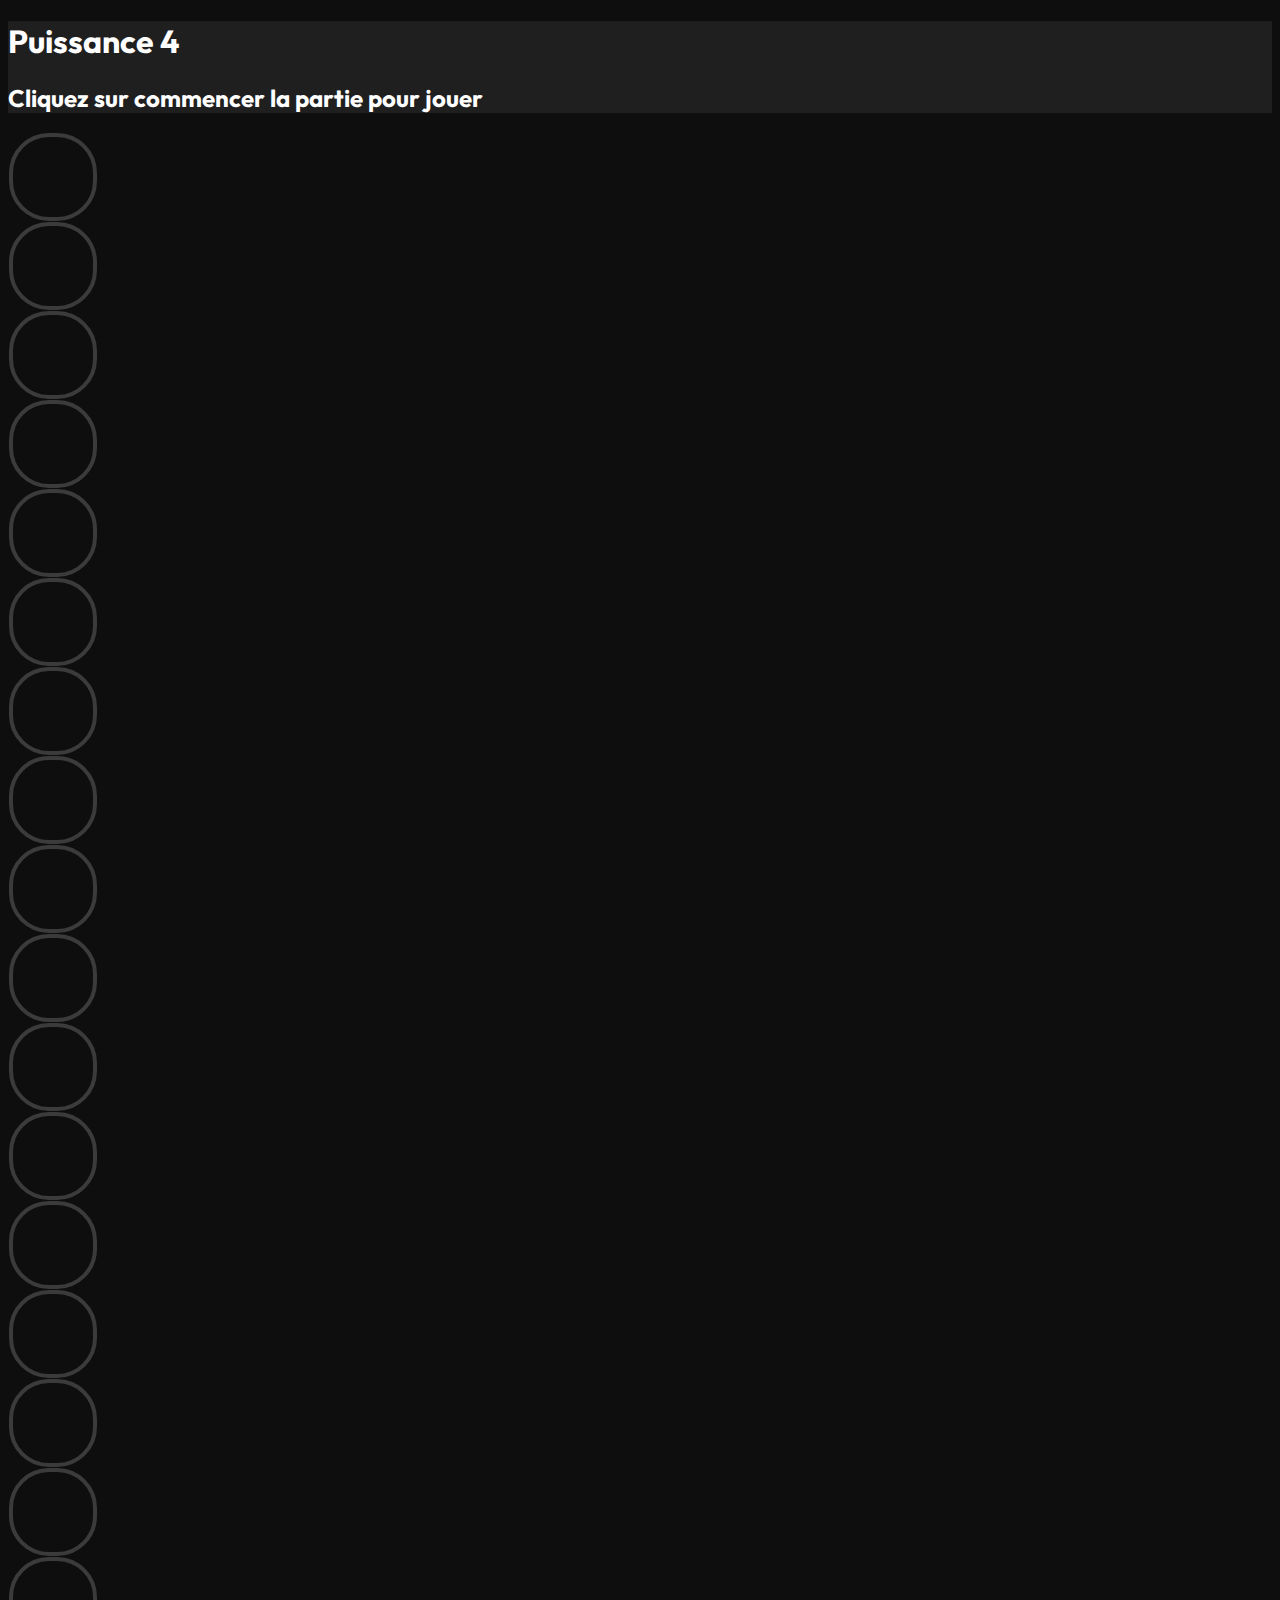
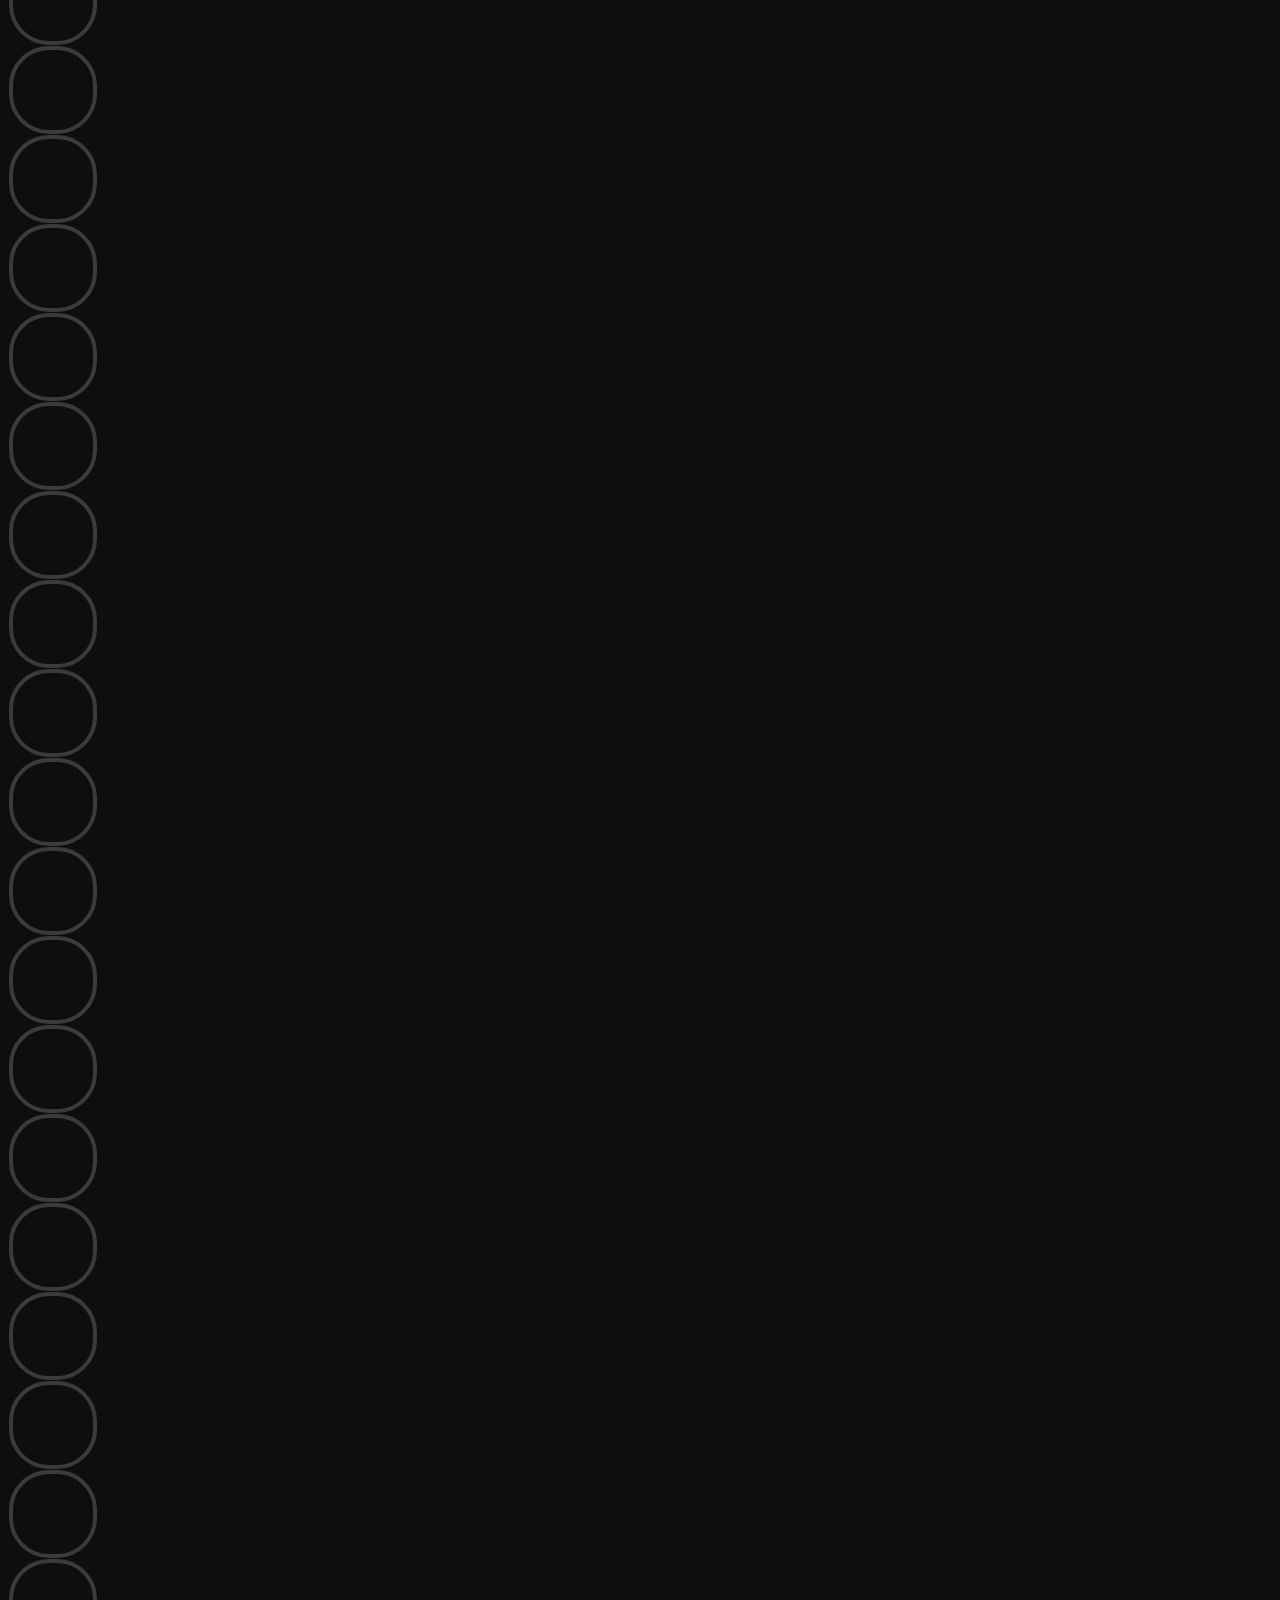
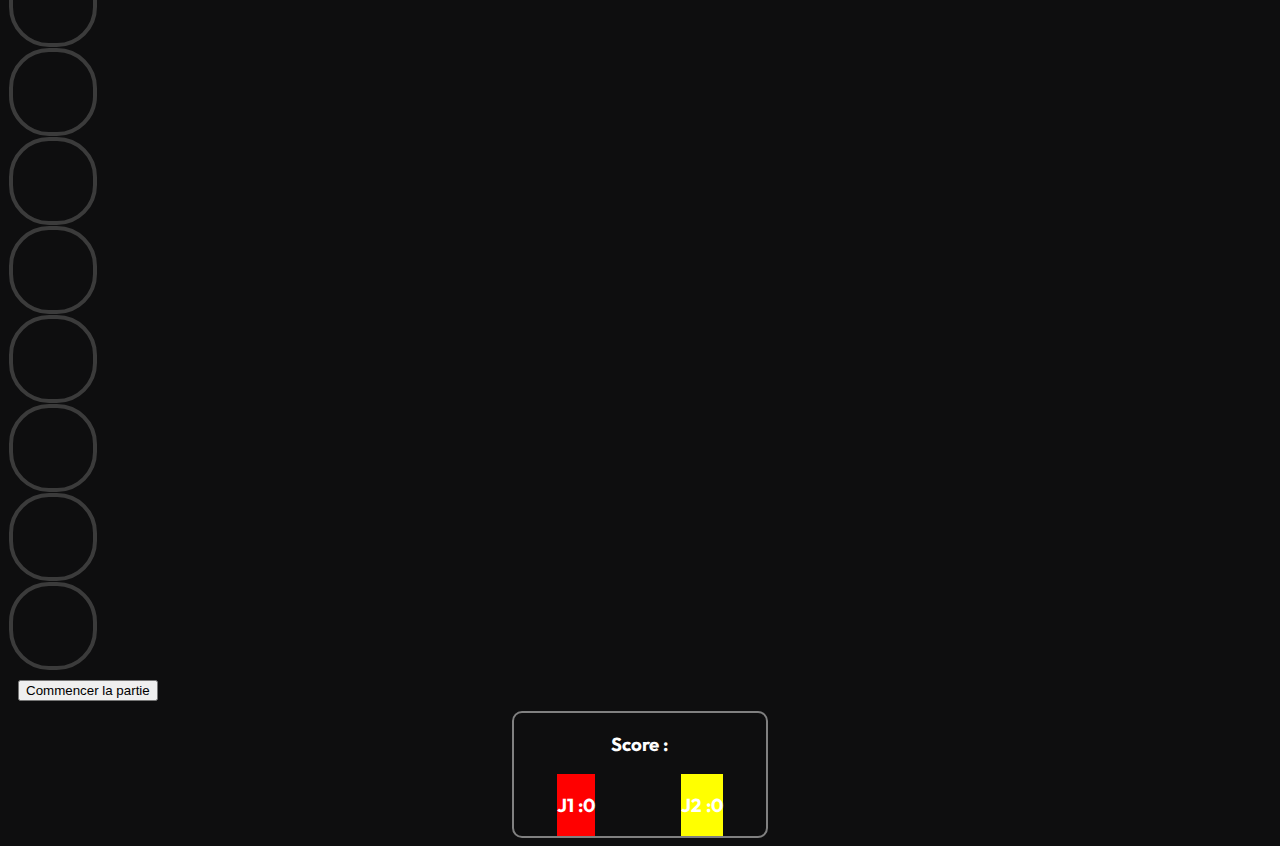
==== commit c21fccbe: "Refonte graphique - implémentation boostrap - implémentation bouton A faire : -popup avec le score e" ====
--- a/Puissance4/index.html
+++ b/Puissance4/index.html
@@ -11,15 +11,19 @@
     <link rel="stylesheet" href="css/style.css">
 </head>
 <body>
-    <header class="border container align-self-center">
-        <h1 class="row justify-content-center">Puisance 4</h1>
+    <header class="container-fluid align-self-center">
+        <h1 class="row justify-content-center">Puissance 4</h1>
         <h2 id="auTourDe" class="row justify-content-center">Cliquez sur commencer la partie pour jouer</h2>
     </header>
-    <div id="plateau" class="container border">
+
+    <div id="plateau" class="container">
     </div>
-    <button type="button" id="restartTotal" class="alignspace">Commencer la partie</button>
-    <button type="button" id="end" class="alignspace">Terminer la partie</button>
-    <button type="button" id="restart" class="alignspace">Jouer la prochaine manche</button>
+
+
+    <div class="row justify-content-center">
+        <button type="button" id="restartTotal" class="col-2 btn btn-dark btn-lg alignspace">Commencer la partie</button>
+        <button type="button" id="restart" class="col-2 btn btn-dark btn-lg">Jouer la prochaine manche</button>
+    </div>
     <div id="recap-score" class="alignspace border">
         <h3 class="alignspace">Score :</h3>
         <div class="alignscore">
@@ -35,7 +39,7 @@
     </div>
 
 
-    <footer>Made by Nabal - <a href="https://twitter.com/_nabal_">My Twitter</a> - <a href="https://github.com/Nabal22">My GitHub</a></footer>
+    <!-- <footer>Made by Nabal - <a href="https://twitter.com/_nabal_">My Twitter</a> - <a href="https://github.com/Nabal22">My GitHub</a></footer> -->
     <script type="text/javascript" defer src="script.js"> </script>
 </body>
 </html>--- a/Puissance4/css/style.css
+++ b/Puissance4/css/style.css
@@ -1,13 +1,11 @@
+@import url('https://fonts.googleapis.com/css2?family=Outfit:wght@500&display=swap');
+
 .jeton{
-    width: 60px;
-    height: 60px;
-    border-radius: 30px;
+    width : 80px;
+    height: 80px;
+    border-radius: 40px;
     margin: 1px;
-    border: 2px solid black;
-    background-color: white;
-}
-@media screen {
-    
+    border: 4px solid rgb(59, 59, 59);
 }
 .jetonHoverRouge:hover{
     background-color: rgb(253, 179, 179);
@@ -46,9 +44,11 @@
     border: #565a2f solid 2px;
     border-radius: 10px;
 }
+.btn{
+    margin: 10px;
+}
 #plateau{
-    background-color: #33351b;
-    width: 450px;
+    min-width: 650px;
 }
 #recap-score{
     display: flex;
@@ -63,21 +63,12 @@
     display: none;
 }
 body{
-    font-family: Verdana, Geneva, Tahoma, sans-serif;
+    font-family:'Outfit', sans-serif;
     background-color: #0E0E0F;
     color: white;
 }
 header{
-    max-width: 800px;
-    margin: 1%;
-    background-color: #33351b;
-}
-button{
-    text-align: center;
-    padding : 5px;
-    margin: 5px;
-    margin-left: auto;
-    margin-right: auto;
+    background-color: #1f1f20;
 }
 footer{
     position: justify;
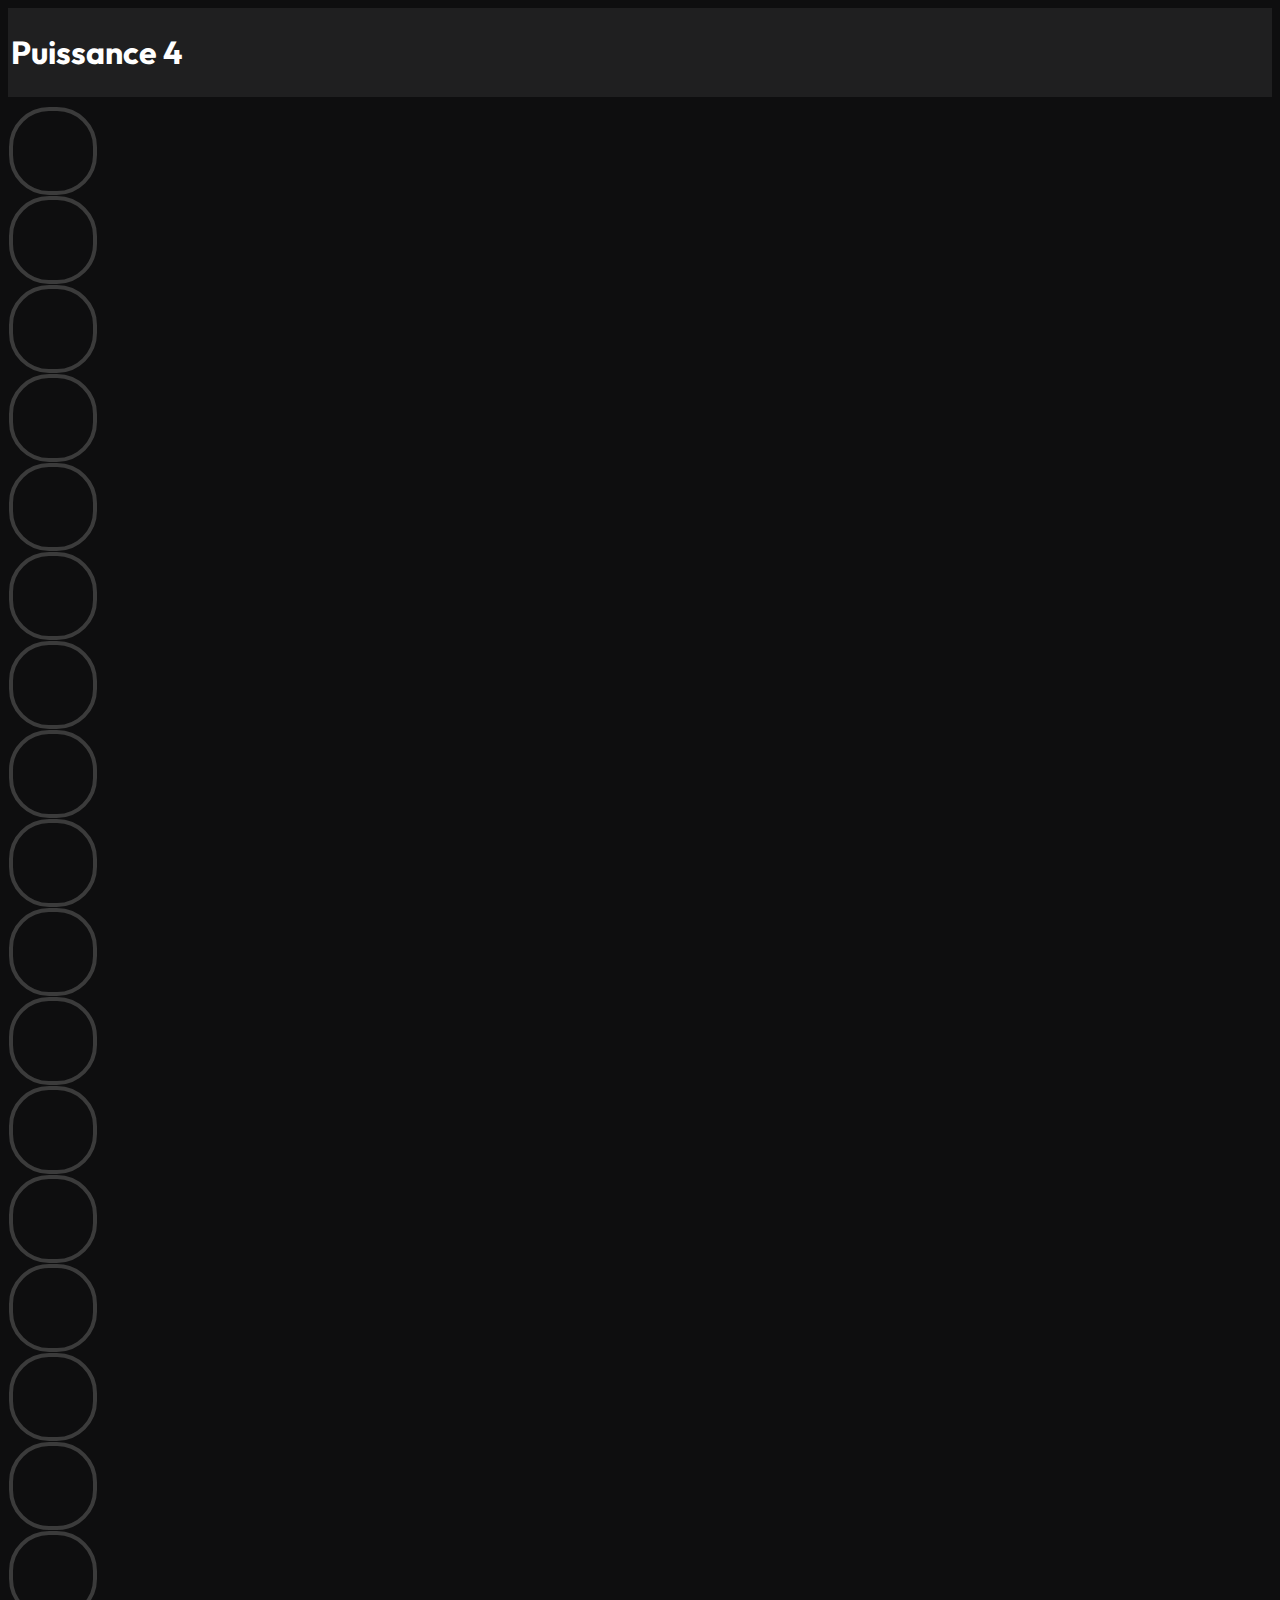
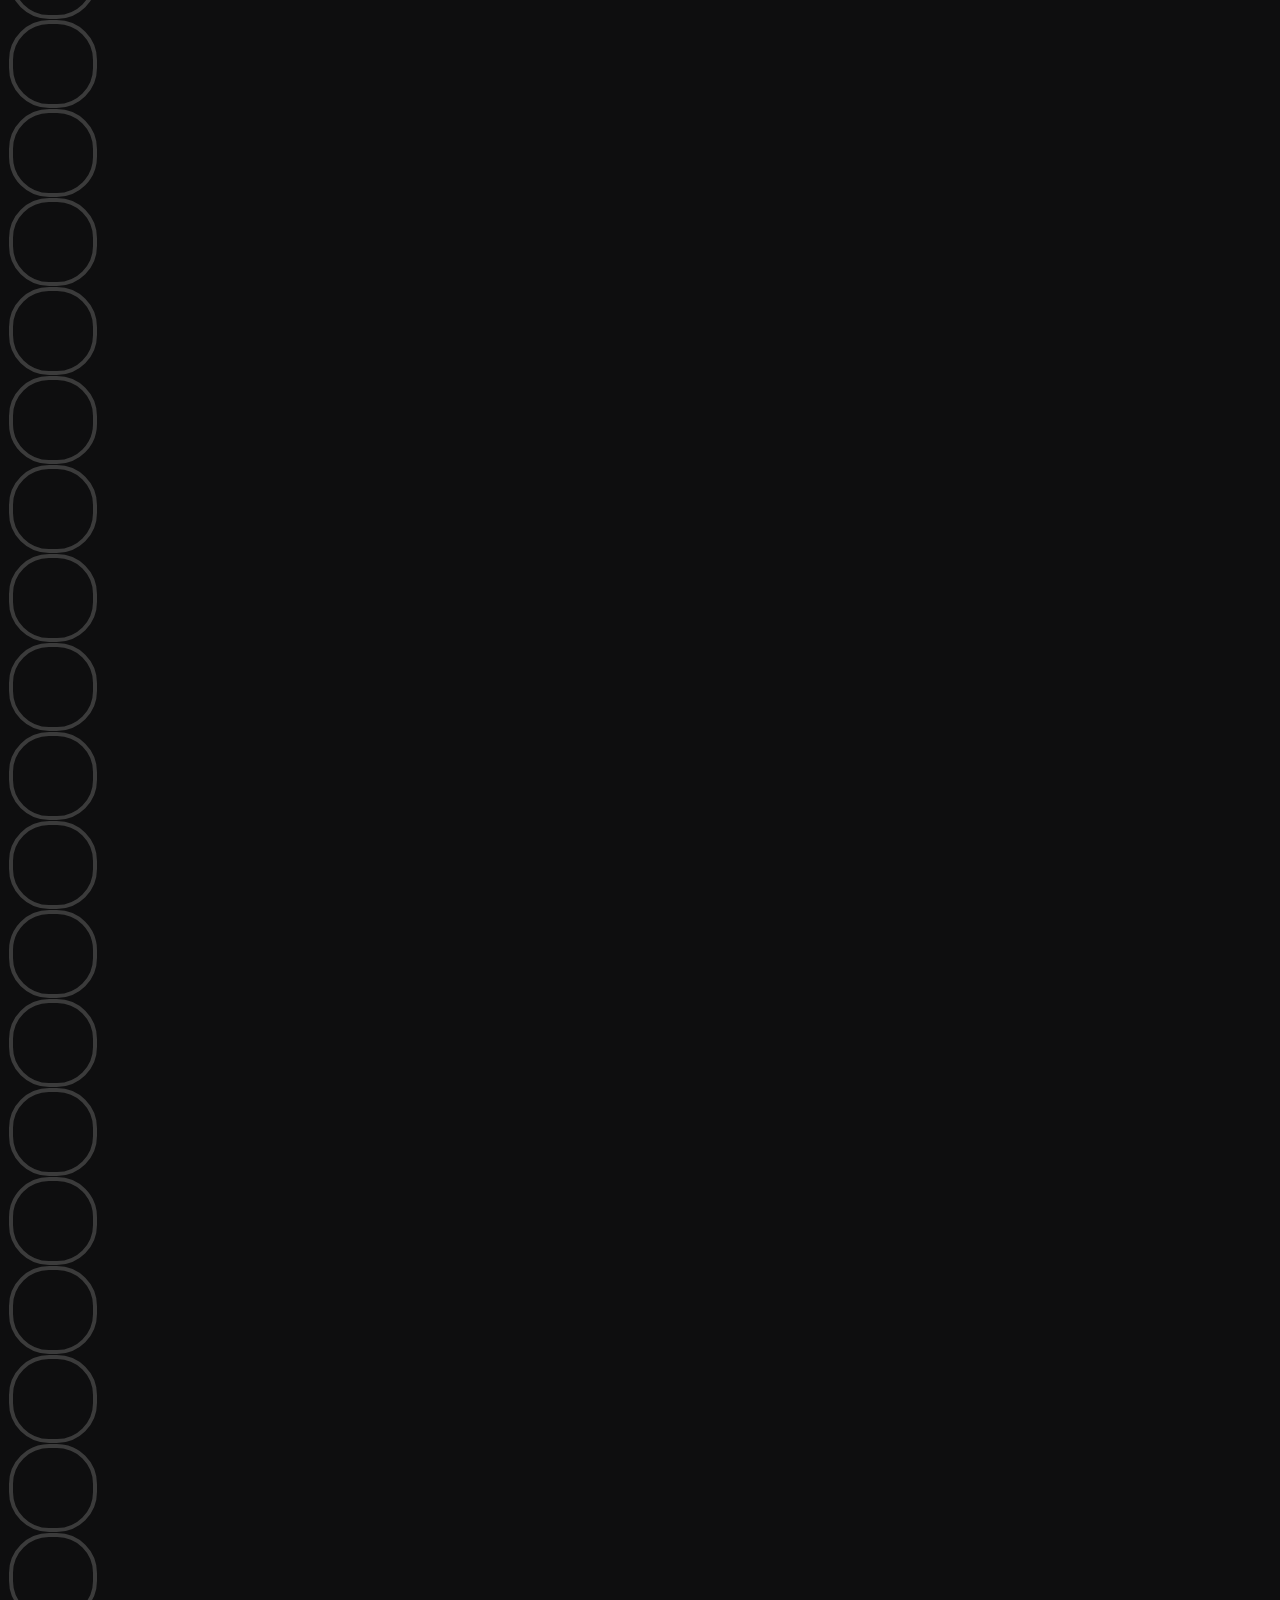
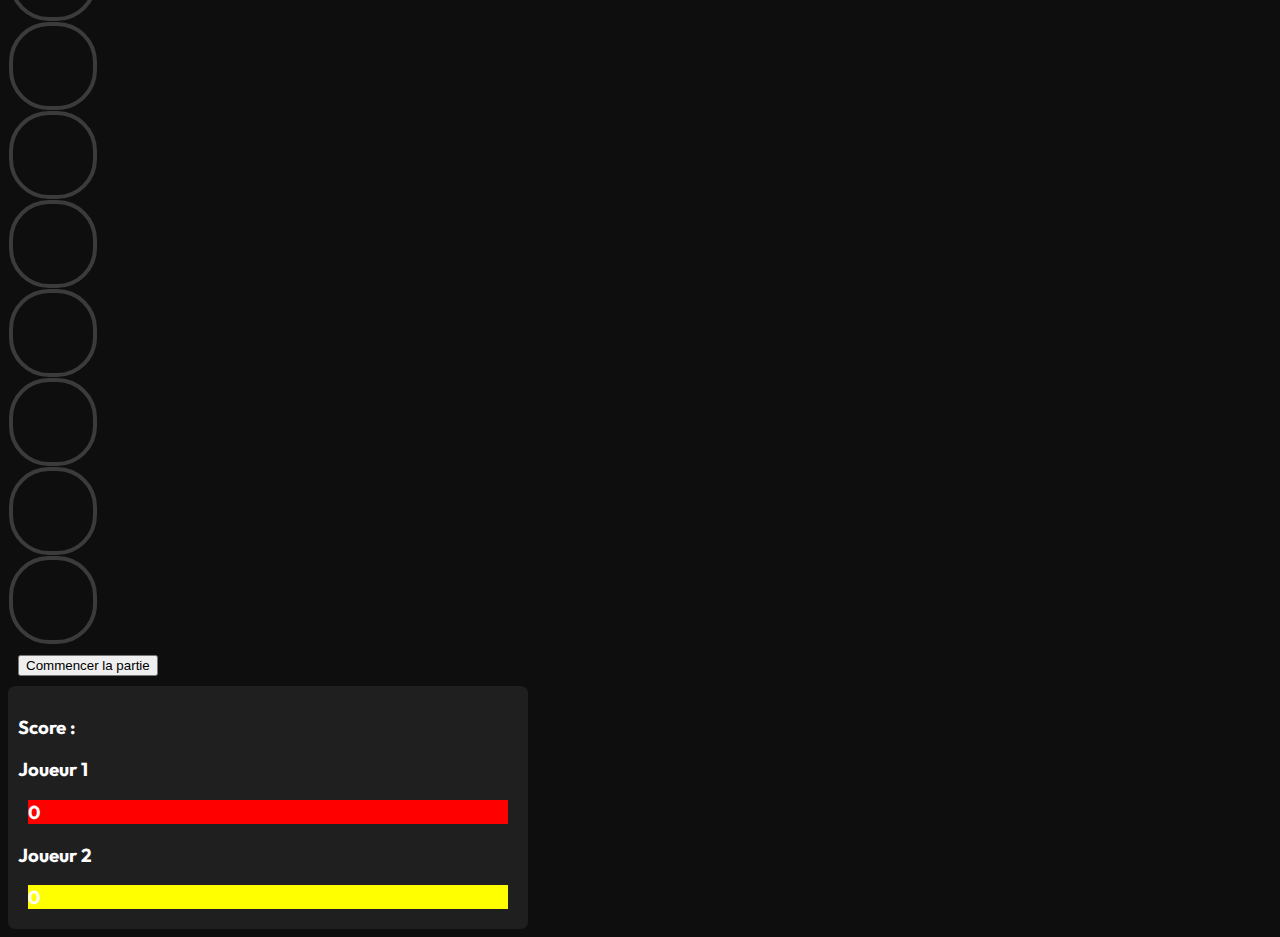
==== commit 164c934c: "Refonte Graphique Totale et suppression de bug" ====
--- a/Puissance4/index.html
+++ b/Puissance4/index.html
@@ -13,27 +13,28 @@
 <body>
     <header class="container-fluid align-self-center">
         <h1 class="row justify-content-center">Puissance 4</h1>
-        <h2 id="auTourDe" class="row justify-content-center">Cliquez sur commencer la partie pour jouer</h2>
     </header>
-
     <div id="plateau" class="container">
     </div>
-
-
-    <div class="row justify-content-center">
-        <button type="button" id="restartTotal" class="col-2 btn btn-dark btn-lg alignspace">Commencer la partie</button>
-        <button type="button" id="restart" class="col-2 btn btn-dark btn-lg">Jouer la prochaine manche</button>
+    <div class="container">
+        <div class="row justify-content-center">
+            <div id="auTourDe" class="col-4 btn btn-lg disabled jeton_rouge">Au tour du Joueur 1</div>
+        </div>
+        <div class="row justify-content-center">
+            <button type="button" id="restartTotal" class="col-2 btn btn-dark btn-lg">Commencer la partie</button>
+            <button type="button" id="restart" class="col-2 btn btn-dark btn-lg">Jouer la prochaine manche</button>
+        </div>
     </div>
-    <div id="recap-score" class="alignspace border">
-        <h3 class="alignspace">Score :</h3>
-        <div class="alignscore">
-            <div class="alignspace jeton_rouge">
-                <h3>J1 : </h3>
-                <h3 id="scoreJ1">0</h3>
+    <div id="recap-score" class="container">
+        <h3 class="row justify-content-center">Score :</h3>
+        <div class="row justify-content-center">
+            <div class="col text-center">
+                <h3>Joueur 1</h3>
+                <h3 id="scoreJ1" class="btn btn-lg jeton_rouge">0</h3>
             </div>
-            <div class="alignspace jeton_jaune">
-                <h3> J2 : </h3>
-                <h3 id="scoreJ2">0</h3>
+            <div class="col text-center">
+                <h3>Joueur 2</h3>
+                <h3 id="scoreJ2" class="btn btn-lg jeton_jaune">0</h3>
             </div>
         </div>
     </div>
--- a/Puissance4/css/style.css
+++ b/Puissance4/css/style.css
@@ -47,17 +47,18 @@
 .btn{
     margin: 10px;
 }
+#auTourDe{
+    display: none;
+    font-size: x-large;
+}
 #plateau{
     min-width: 650px;
 }
 #recap-score{
-    display: flex;
-    flex-direction: column;
-    border: 2px solid grey;
-    width: 20%;
-}
-#end{
-    display: none;
+    background-color: #1f1f20;
+    width: 500px;
+    padding: 10px;
+    border-radius: 7px;
 }
 #restart{
     display: none;
@@ -69,6 +70,8 @@
 }
 header{
     background-color: #1f1f20;
+    padding: 3px;
+    margin-bottom: 10px;
 }
 footer{
     position: justify;
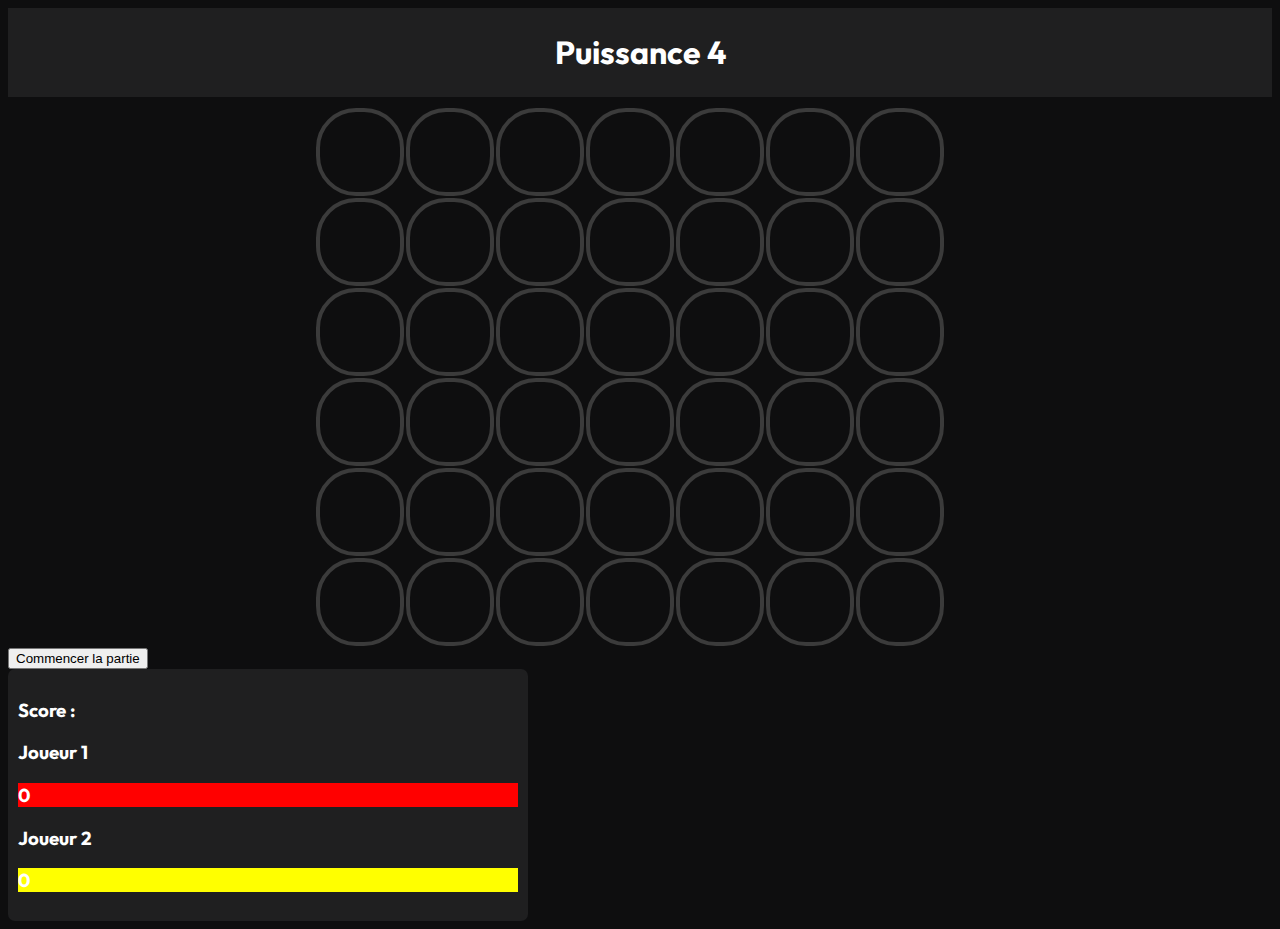
==== commit 49e83ed0: "centrage plateau" ====
--- a/Puissance4/index.html
+++ b/Puissance4/index.html
@@ -5,34 +5,36 @@
 	<title>
 	   Puissance 4
 	</title>
-    <link href="https://cdn.jsdelivr.net/npm/bootstrap@5.1.3/dist/css/bootstrap.min.css"
-     rel="stylesheet" integrity="sha384-1BmE4kWBq78iYhFldvKuhfTAU6auU8tT94WrHftjDbrCEXSU1oBoqyl2QvZ6jIW3" crossorigin="anonymous">
-    <link rel="stylesheet" href="css/bttn.min.css">
     <link rel="stylesheet" href="css/style.css">
 </head>
 <body>
-    <header class="container-fluid align-self-center">
-        <h1 class="row justify-content-center">Puissance 4</h1>
+    <header>
+        <h1>Puissance 4</h1>
     </header>
-    <div id="plateau" class="container">
+    <div class="center">
+        <div id="plateau">
+
+        </div>
     </div>
-    <div class="container">
-        <div class="row justify-content-center">
+    <div class=" ">
+        <div class="">
             <div id="auTourDe" class="col-4 btn btn-lg disabled jeton_rouge">Au tour du Joueur 1</div>
         </div>
-        <div class="row justify-content-center">
-            <button type="button" id="restartTotal" class="col-2 btn btn-dark btn-lg">Commencer la partie</button>
-            <button type="button" id="restart" class="col-2 btn btn-dark btn-lg">Jouer la prochaine manche</button>
+        <div class="">
+            <button type="button" id="restartTotal" class="col-3 btn btn-dark btn-lg">Commencer la partie</button>
+        </div>
+        <div class="">
+            <button type="button" id="restart" class="col-3 btn btn-dark btn-lg">Jouer la prochaine manche</button>
         </div>
     </div>
-    <div id="recap-score" class="container">
-        <h3 class="row justify-content-center">Score :</h3>
-        <div class="row justify-content-center">
-            <div class="col text-center">
+    <div id="recap-score" class=" ">
+        <h3 class="">Score :</h3>
+        <div class="">
+            <div class="">
                 <h3>Joueur 1</h3>
                 <h3 id="scoreJ1" class="btn btn-lg jeton_rouge">0</h3>
             </div>
-            <div class="col text-center">
+            <div class="">
                 <h3>Joueur 2</h3>
                 <h3 id="scoreJ2" class="btn btn-lg jeton_jaune">0</h3>
             </div>
--- a/Puissance4/css/style.css
+++ b/Puissance4/css/style.css
@@ -44,8 +44,9 @@
     border: #565a2f solid 2px;
     border-radius: 10px;
 }
-.btn{
-    margin: 10px;
+.center{
+    display: flex;
+    justify-content: center;
 }
 #auTourDe{
     display: none;
@@ -53,6 +54,15 @@
 }
 #plateau{
     min-width: 650px;
+    width: auto;
+    display: flex;
+    flex-direction: column;
+    margin: autos;
+}
+.ligne{
+    display: flex;
+    flex-direction: row;
+    width: auto;
 }
 #recap-score{
     background-color: #1f1f20;
@@ -72,6 +82,7 @@
     background-color: #1f1f20;
     padding: 3px;
     margin-bottom: 10px;
+    text-align: center;
 }
 footer{
     position: justify;
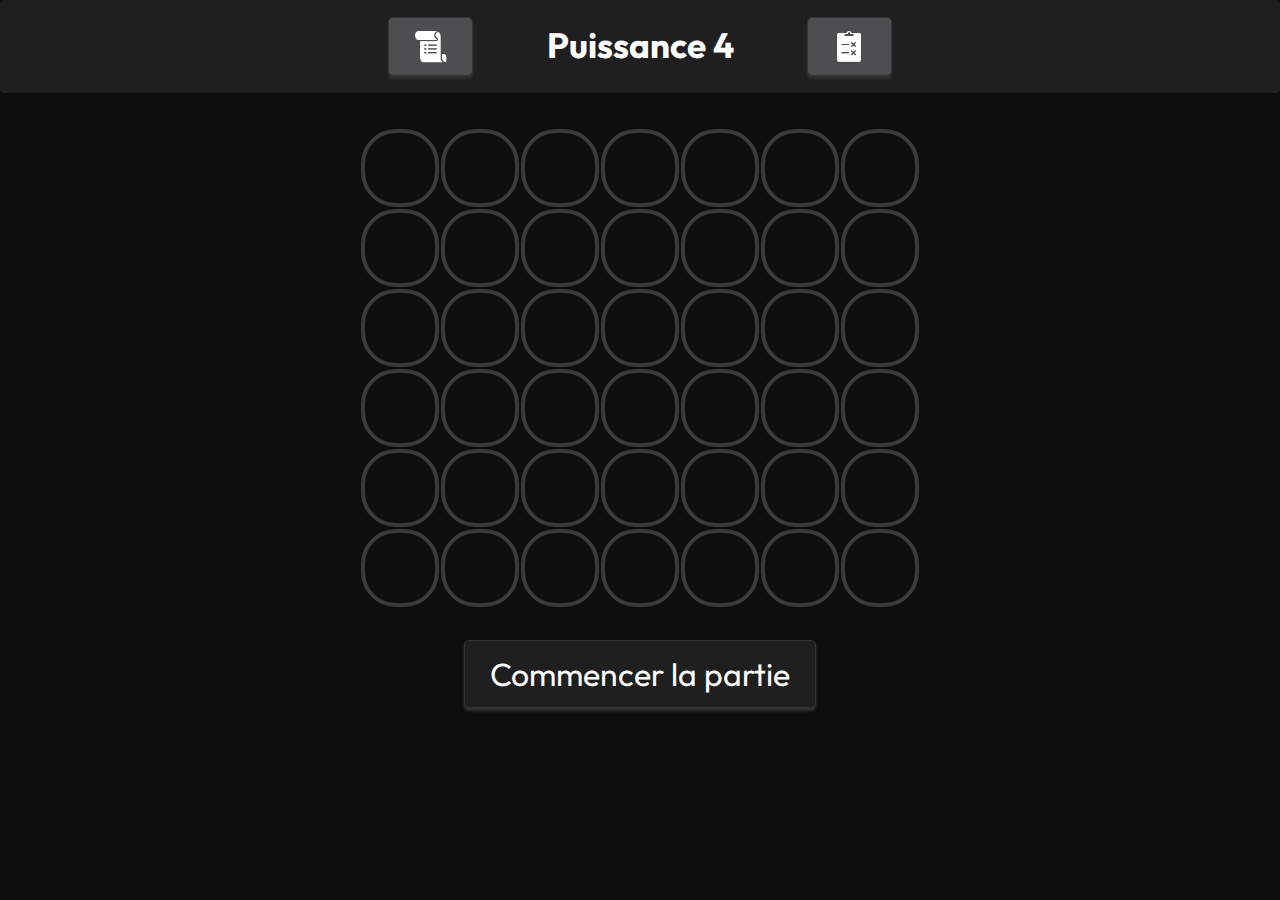
==== commit e86126b8: "No Boostrap Responsive Et Refonte Graphique" ====
--- a/Puissance4/index.html
+++ b/Puissance4/index.html
@@ -8,41 +8,75 @@
     <link rel="stylesheet" href="css/style.css">
 </head>
 <body>
-    <header>
+    <div class="header center">
+        <img id="rulesBtn" src="img/rules.png" alt="Rules" class="btn icon">
         <h1>Puissance 4</h1>
-    </header>
+        <img id="showScore" src="img/score.png" alt="Score" class="btn icon">
+    </div>
     <div class="center">
         <div id="plateau">
 
         </div>
     </div>
-    <div class=" ">
-        <div class="">
-            <div id="auTourDe" class="col-4 btn btn-lg disabled jeton_rouge">Au tour du Joueur 1</div>
-        </div>
-        <div class="">
-            <button type="button" id="restartTotal" class="col-3 btn btn-dark btn-lg">Commencer la partie</button>
-        </div>
-        <div class="">
-            <button type="button" id="restart" class="col-3 btn btn-dark btn-lg">Jouer la prochaine manche</button>
-        </div>
+    <div class="center ">
+        <div id="auTourDe" class="btn bigBtn fakeBtn jeton_rouge">Au tour du Joueur 1</div>
+        <button type="button" id="start" class="btn bigBtn">Commencer la partie</button>
     </div>
-    <div id="recap-score" class=" ">
-        <h3 class="">Score :</h3>
-        <div class="">
-            <div class="">
-                <h3>Joueur 1</h3>
-                <h3 id="scoreJ1" class="btn btn-lg jeton_rouge">0</h3>
+    <div id="endGameModel" class="popupModel">
+        <div class="popupModelContent">
+            <div class="center relative">
+                <h2>Score :</h2>
+                <img id="closeBtn" src="img/close.svg" alt="Fermer" class="btn icon closeBtn">
             </div>
-            <div class="">
-                <h3>Joueur 2</h3>
-                <h3 id="scoreJ2" class="btn btn-lg jeton_jaune">0</h3>
+            <div class="center">
+                <div id="winBy" class="btn bigBtn fakeBtn jeton_rouge"></div>
+            </div>
+            <div class="sapcearound">
+                <div class="column">
+                    <h3>Joueur 1</h3>
+                    <h3 id="scoreJ1" class="btn jeton_rouge score fakeBtn">0</h3>
+                </div>
+                <div class="column" >
+                    <h3>Joueur 2</h3>
+                    <h3 id="scoreJ2" class="btn jeton_jaune score fakeBtn">0</h3>
+                </div>
+            </div>
+            <div class="center bottomBtn">
+                <button type="button" id="restartTotal" class="btn">Recommencer la partie</button>
+                <button type="button" id="restart" class="btn">Jouer la prochaine manche</button>
             </div>
         </div>
     </div>
-
-
-    <!-- <footer>Made by Nabal - <a href="https://twitter.com/_nabal_">My Twitter</a> - <a href="https://github.com/Nabal22">My GitHub</a></footer> -->
+    <div id="rules" class="popupModel">
+        <div class="popupModelContent">
+            <div class="center relative">
+                <h2>Rêgle Du Jeu :</h2>
+                <img id="closeBtnRules" src="img/close.svg" alt="Fermer" class="btn icon closeBtn">
+            </div>
+            <h1 class="btn fakeBtn">But Du Jeu</h1>
+            <p>Le but du jeu est d'aligner une suite de 4 pions de même couleur 
+                sur une grille comptant 6 rangées et 7 colonnes.
+            </p>
+            <h1 class="btn fakeBtn">Déroulement Du Jeu</h1>
+            <p>
+            Chaque joueur dispose de 21 pions d'une couleur (par convention, en général jaune ou rouge).
+            <br> 
+            Tour à tour, les deux joueurs placent un pion dans la colonne de leur choix, 
+            le pion coulisse alors jusqu'à la position la plus basse possible dans la dite colonne 
+            à la suite de quoi c'est à l'adversaire de jouer. 
+            </p>
+            <h1 class="btn fakeBtn">Fin Du Jeu</h1>
+            <p>
+            Le vainqueur est le joueur qui réalise le premier un alignement (horizontal, vertical ou diagonal) 
+            consécutif d'au moins quatre pions de sa couleur.
+            </p>
+            <p>
+            Si, alors que toutes les cases de la grille de jeu sont remplies,
+            aucun des deux joueurs n'a réalisé un tel alignement, 
+            la partie est déclarée nulle.
+            </p>
+        </div>
+    </div>
     <script type="text/javascript" defer src="script.js"> </script>
 </body>
 </html>--- a/Puissance4/css/style.css
+++ b/Puissance4/css/style.css
@@ -1,39 +1,42 @@
 @import url('https://fonts.googleapis.com/css2?family=Outfit:wght@500&display=swap');
 
-.jeton{
-    width : 80px;
-    height: 80px;
-    border-radius: 40px;
-    margin: 1px;
-    border: 4px solid rgb(59, 59, 59);
+:root{
+    --jetonYellow: #ffff00a6;
+    --jetonRed : #ff0000a8;
 }
-.jetonHoverRouge:hover{
-    background-color: rgb(253, 179, 179);
+.btn{
+    margin: 0.7em;
+    padding: 1% 2%;
+    cursor: pointer;
+
+    border: none;
+
+    font-size: x-large;
+    font-family:'Outfit', sans-serif;
+    background-color: #1f1f20;
+    color: white;
+    border-radius: 5px;
+
+    border: 1px solid #333333;
+    box-shadow: 0px 3px 3px 0px #333333;
 }
-.jetonHoverJaune:hover{
-    background-color: rgb(236, 229, 129);
+.btn:hover{
+    box-shadow: #606063 0px 5px,    
+    #3d3d3f 0px 10px
+    , #2c2c2e96 0px 15px, 
+    #1f1f2052 0px 20px, 
+    #1f1f202f 0px 25px;
+
 }
-.jeton:hover{
-    transform: scale(1.05);
+.btn:active{
+    background-color: #535355;
 }
-.jeton_rouge{
-    background-color: red;
+.bigBtn{
+    font-size: xx-large;
 }
-.jeton_jaune{
-    background-color: yellow;
-    /* background-color: yellow; */
-}
-.jeton_rouge:hover{
-    background-color: rgb(253, 179, 179);
-}
-.jeton_jaune:hover{
-    background-color: rgb(236, 229, 129);
-}
-.alignspace{
-    display: flex;
-    justify-content: center;
-    margin-left: auto;
-    margin-right: auto;
+.fakeBtn:hover{
+    cursor: default;
+    box-shadow: none;
 }
 .alignscore
 {
@@ -48,42 +51,72 @@
     display: flex;
     justify-content: center;
 }
+.relative{
+    position: relative;
+}
 #auTourDe{
     display: none;
-    font-size: x-large;
 }
 #plateau{
-    min-width: 650px;
+    margin-top: 120px;
+    margin-bottom: 10px;
     width: auto;
     display: flex;
     flex-direction: column;
-    margin: autos;
 }
 .ligne{
     display: flex;
     flex-direction: row;
     width: auto;
 }
-#recap-score{
-    background-color: #1f1f20;
-    width: 500px;
-    padding: 10px;
-    border-radius: 7px;
-}
-#restart{
+.popupModel{
+    display: flex;
+    justify-content: center;
+    align-items: center;
+    position: fixed;
+    top: 0;
+    bottom: 0;
+    left: 0;
+    right: 0;
+
+    background-color: #141414b7;
+    
     display: none;
 }
-body{
-    font-family:'Outfit', sans-serif;
-    background-color: #0E0E0F;
-    color: white;
+.popupModelContent{
+    background-color: #19191a;
+    width: 600px;
+    padding: 30px;
+    border-radius: 10px;
+    max-height: 60%;
+    font-size: x-large;
+    border: 1px solid #303031;
+    overflow-y: auto;
 }
-header{
+.icon{
+    background-color: #4e4e50;
+    width: 32px;
+    height: 32px;
+}
+.closeBtn{
+    position: absolute;
+    right: 0;
+}
+.header{
+    text-align: center;
     background-color: #1f1f20;
-    padding: 3px;
-    margin-bottom: 10px;
-    text-align: center;
+    border-radius: 5px;
+    margin-bottom: 1%;
+    position: fixed;
+    top: 0;
+    right: 0;
+    left: 0;
 }
+.header h1{
+    width: 300px;
+    font-size: 35px;
+}
+
 footer{
     position: justify;
     bottom: 0;
@@ -91,4 +124,62 @@
     text-align: center;
     padding: 3px;
     border-top: 1px solid black;
-}+}
+.jeton{
+    width : 70px;
+    height: 70px;
+    border-radius: 35px;
+    margin: 1px;
+    border: 4px solid rgb(59, 59, 59);
+}
+.jeton:hover{
+    transform: scale(1.05);
+}
+.jeton_rouge{
+    background-color: var(--jetonRed);
+}
+.jeton_jaune{
+    background-color: var(--jetonYellow);
+}
+.jetonHoverRouge:hover{
+    border: 4px solid var(--jetonRed);
+}
+.jetonHoverJaune:hover{
+    border: 4px solid var(--jetonYellow);
+}
+.score{
+    text-align: center;
+    font-size: xx-large;
+    width: 50px;
+    height: 50px;
+    margin: 5px;
+    padding: 20px;
+}
+#winBy{
+    display: none;
+}
+#rules h1{
+    max-width: 40%;
+}
+.sapcearound{
+    display: flex;
+    flex-direction: row;
+    justify-content: space-around;
+}
+.column{
+    display: flex;
+    flex-direction: column;
+}
+body{
+    font-family:'Outfit', sans-serif;
+    background-color: #0E0E0F;
+    color: white;
+}
+@media (hover: none){
+    .jetonHoverRouge:hover{
+        border: 4px solid rgb(59, 59, 59);
+    }
+    .jetonHoverJaune:hover{
+        border: 4px solid rgb(59, 59, 59);
+    }
+}
